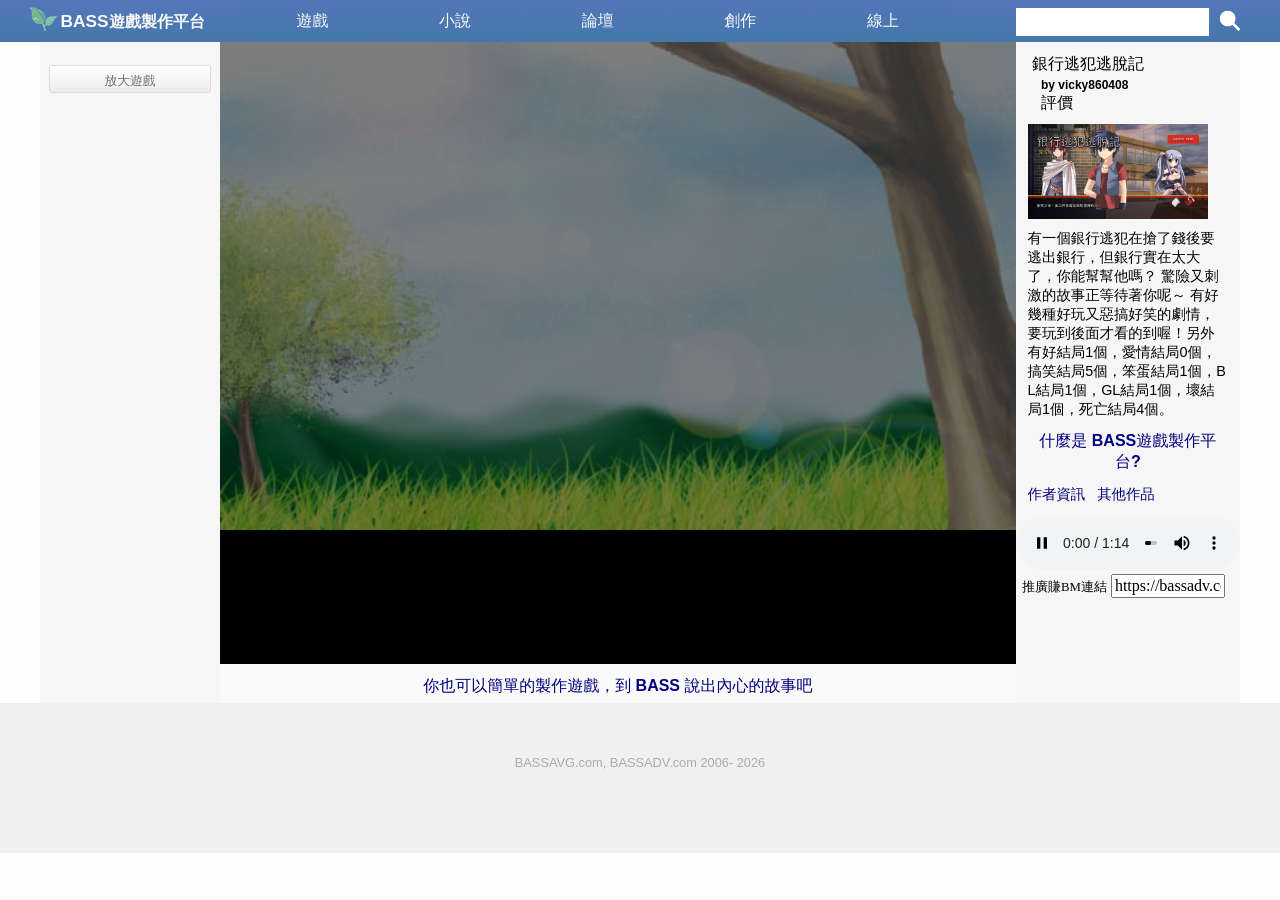
==== play/index.html @ 89c09a68 "Clarify plot audit wording" ====
<!DOCTYPE html>
<html lang="en">
<head>
<!-- 
<meta name="theme-color" content="#4477aa">
<meta name="msapplication-navbutton-color" content="#4477aa">
<meta name="apple-mobile-web-app-status-bar-style" content="#4477aa">
-->

<meta name="apple-mobile-web-app-capable" content="yes">
<meta name="apple-mobile-web-app-status-bar-style" content="black-translucent">

<meta charset="utf-8">
<meta name="viewport" content="width=device-width, initial-scale=1, user-scalable=no">
<meta http-equiv="cleartype" content="on">

<link rel="manifest" href="../rwd_manifest.json">
<link rel="stylesheet"  type="text/css"  href="../bassrwd.css"/>
<link rel="apple-touch-startup-image" href="../url.gif">
<link rel="shortcut icon" href="../url.gif" />


<meta property="og:type" content="website"/> 
<meta property="og:url " content="https://victoriac1122.github.io/bank-escape-bass-completed/play/"/> 
<meta property="og:image" content="../games/cover/56203040.jpg?v=dc84f77"/> 
<meta property="og:title" content="銀行逃犯逃脫記"/> 
<meta property="og:description" content="有一個銀行逃犯在搶了錢後要逃出銀行，但銀行實在太大了，你能幫幫他嗎？
驚險又刺激的故事正等待著你呢～
有好幾種好玩又惡搞好笑的劇情，要玩到後面才看的到喔！另外有好結局1個，愛情結局0個，搞笑結局5個，笨蛋結局1個，BL結局1個，GL結局1個，壞結局1個，死亡結局4個。 - BASS遊戲製作平台, 說出你的故事" />
<meta property="og:site_name" content="BASS遊戲製作平台"/> 
<meta property="fb:admins" content="1041487264" />

<meta property="fb:app_id" content="146439148391" />

<meta name="title" content="銀行逃犯逃脫記" />
<meta name="description" content="有一個銀行逃犯在搶了錢後要逃出銀行，但銀行實在太大了，你能幫幫他嗎？
驚險又刺激的故事正等待著你呢～
有好幾種好玩又惡搞好笑的劇情，要玩到後面才看的到喔！另外有好結局1個，愛情結局0個，搞笑結局5個，笨蛋結局1個，BL結局1個，GL結局1個，壞結局1個，死亡結局4個。 - BASS遊戲製作平台, 說出你的故事" />
<link rel="image_src" href="../games/cover/56203040.jpg?v=dc84f77" />

<meta http-equiv="ImageToolBar" content="NO">
<meta http-equiv="Content-Type" content="text/html; charset=utf-8">

<meta name="robots" content="銀行逃犯逃脫記-有一個銀行逃犯在搶了錢後要逃出銀行，但銀行實在太大了，你能幫幫他嗎？
驚險又刺激的故事正等待著你呢～
有好幾種好玩又惡搞好笑的劇情，要玩到後面才看的到喔！另外有好結局1個，愛情結局0個，搞笑結局5個，笨蛋結局1個，BL結局1個，GL結局1個，壞結局1個，死亡結局4個。- 戀愛模擬遊戲, 視覺小說, 小遊戲, 好玩遊戲, 免費遊戲, BASS創作平台, 遊戲製作, 小說繪圖!" />
<meta name="keywords" content="銀行逃犯逃脫記 - 戀愛模擬遊戲, 視覺小說, 小遊戲, 好玩遊戲, 免費遊戲, BASS創作平台, 遊戲製作, 小說繪圖!" />

<script src="../vendor/jquery/jquery-3.3.1.js"></script>
<script src="../game/imagesloaded.pkgd.js"></script>

<script language="JavaScript" type="text/javascript">
<!--
var firststage="";
var test=false;
 var gid="56203040"; var uid=""; var debug=""; var gamename="銀行逃犯逃脫記"; var ismobile=""; var framemode="down"; var gamecover="56203040.jpg"; var bigcover=""; var defaultfontsize="18"; var defaultfontcolor="#FFFFFF"; var nowfontsize=defaultfontsize; var oldgame=""; var musicplayer="0";var simple=false; firststage="start";var name_color="#FF5050"; loadset=300;

function transSimp(){
		var show=document.getElementsByTagName("div")["gameinfo"].innerHTML;
		document.getElementsByTagName("div")["gameinfo"].innerHTML=Simplized(show);
}

function setTxt()
{
    var t=document.getElementById("url");
    t.select();
    window.clipboardData.setData('text',t.createTextRange().text);
} 



// -->
</script>
<script src="../game/game.js"></script>
<script src="../game/loadxml.js"></script>
<script src="../game/paint.js"></script>
<script src="../game/utility.js"></script>
<script src="../cookies.js"></script>

<script language="JavaScript">
function whichKey(event) 
{
	if (event instanceof KeyboardEvent) {tellStory(true);}
}
function clickStory(event, id)
{
    if (event instanceof KeyboardEvent) {
        
    } else if (event instanceof MouseEvent && id == 'storyframe') { //需嚴格判定滑鼠點storyframe，不然會誤觸其他element造成多重執行tellstory
        tellStory(true);
    } else {
        
    }
}
document.onkeydown = whichKey(event);


var browser=navigator.appName
var b_version=navigator.appVersion
var version=parseFloat(b_version)


function showpm(){
	if(document.getElementsByTagName("td")["pm"].innerHTML==""){
	document.getElementsByTagName("td")["pm"].innerHTML="<iframe marginwidth='0' marginheight='0' frameborder='0' scrolling='no' width='388px' height='260px' src='about:blank'></iframe>	";
			document.getElementById('content').focus();

	}else{
		document.getElementsByTagName("td")["pm"].innerHTML="";
	}
}
</script>

<title>銀行逃犯逃脫記 - BASS遊戲製作平台</title>
<link rel="stylesheet" type="text/css" href="../game.css" />

 
	
<link rel="stylesheet" type="text/css" href="../game/gamebtn.css" />
<style>   

img, embed, object, video {
  max-width: 100%;
}/*dont know why this must put here to be active?? cannot put in css file outside*/
         
	 .c1,.c2,.c3,.c4{
		border:none;
	 }
      .c1{      	
		padding-top:42px;
		text-align:center;
      }

	#game-functions{
		display:none;
	}
	
	#game-savefile{
		display:none;
	}

	#option-container{
	-webkit-tap-highlight-color: rgba(0,0,0,0);
    -webkit-touch-callout: none;
    -webkit-user-select: none;
    -khtml-user-select: none;
    -moz-user-select: none;
    -ms-user-select: none;
    user-select: none;
		position: absolute; 
		left:0%;	
		width:100%;
		top:160px;
		text-align:center;
		z-index:12;
		display:none;
	}


    @media (min-width: 801px) {/*桌機板*/

		#option-container{
				left:15%;	
				width:70%;					   
		}				   
			
		
		.c2 {
			  padding-top:42px;
		}	       
		.content-btn{
				width:45%;
		}
    }


   a:visited {color:#FFFFFF; TEXT-DECORATION: none}
   a:link    {color:#FFFFFF; TEXT-DECORATION: none}
   a:hover   {color: #FF9988; TEXT-DECORATION: none}
   /*a:active  {color:#808000; TEXT-DECORATION: none}*/
</style>
</head>

  
<body>


<script>

/*

  window.fbAsyncInit = function() {
    FB.init({
      appId      : '146439148391',
      xfbml      : true,
      version    : 'v2.3'
    });
  };

  (function(d, s, id){
     var js, fjs = d.getElementsByTagName(s)[0];
     if (d.getElementById(id)) {return;}
     js = d.createElement(s); js.id = id;
     js.src = "//connect.facebook.net/zh_TW/sdk.js";
     fjs.parentNode.insertBefore(js, fjs);
   }(document, 'script', 'facebook-jssdk'));

*/

$( window ).resize(function() {
	init();
  
});

$( document ).ready(function() {

	$("#sysprompt").fadeOut(0);
	$("#review").fadeOut(0);
	$("#item").fadeOut(0);
	$("#map").fadeOut(0);
	$('#game-functions').fadeOut(0);
	$('#game-savefile').fadeOut(0);
	if(bigcover=="")
		$("#showingcover").delay(0).fadeOut(1200);
	else
		$("#showingcover").delay(2000).fadeOut(1200);

	$("#fulltellframe").fadeOut(0);
	$("#effectlayer").fadeOut(0);
	$("#effectlayer2").fadeOut(0);
	$("#effectlayer3").fadeOut(0);
	
	//window.setTimeout('$("#sysprompt").fadeIn(1000);',6000);	


	//alert("!");
});


function toggleautotell(){
	if(autotell) 
		autotell=false;
	else
		autotell=true;

	tellStory(true);
	init();
}

var tmpdelaytime=30;
function toggleskip(){
	if(delaytime>1){
		tmpdelaytime=delaytime;
		autotell=true;
		delaytime=1;	
		sys('animation:off');
		tellStory(true);	
		init();
	}else{
		autotell=false;
		delaytime=tmpdelaytime;
		if(!ismobile) sys('animation:on');
		init();	
	}

}




var autotell=false;
var storytop=false;//storyframe top %
var fontsizebase=11.5;
var ismobile=false;//給大家判定現在寬度 判斷是否手機等等
var is1366=false;
var nametageoffset=0;
var storymargin=0.05;
var storymargintop=0.22;
var modifiedstorymargintop=0.22;
var fulltellbgcolor="#000000";
function init(){
	
    var bg = $('#bgimg');
    var bgheight = bg.height();
	var bgwidth = bg.width();
	if( (bgheight/bgwidth)!=(38/62)){
		bg.css('height',bgwidth*(38/62) );
		$("#fulltellframe").css('height',bgwidth*(38/62) );
	}
	

	var effect = $('#effectlayer');
	effect.css({'height': bgwidth*(38/62)});
	var effect2 = $('#effectlayer2');
	effect2.css({'height': bgwidth*(38/62)});
	var effect3 = $('#effectlayer3');
	effect3.css({'height': bgwidth*(38/62)});

    //var c1height = $('#control').height()+bgheight;
    var c1height = $('#main_frame').height()+$('#control').height();
    $('.c1').css({'height': c1height});
    $('.c2').css({'height': c1height});
    $('#review').css({'max-height': $('#main_frame').height()});

    var story = $('#storyframe');
    

    modifiedstorymargintop=storymargintop;
    var storywidth = story.width();   
	if(storywidth<550) ismobile=true;
    story.css('height', storywidth*(130/620));
	if(storywidth<650)
		story.css('height', storywidth/5);	
		
	if(storywidth<550){
		framemode="down";
		story.css('height', storywidth/2.2);	
		story.css('opacity', 1);	
		//modifiedstorymargintop=storymargintop*1.3;
	}
	if(storywidth<420){
		framemode="down";
		//story.css('height', storywidth/2.5);	
		story.css('opacity', 1);
		//modifiedstorymargintop=storymargintop*1.6;
	}
	
	if(storywidth<380){
		framemode="down";
		//story.css('height', storywidth/2.2);
		story.css('opacity', 1);
		//modifiedstorymargintop=storymargintop*2.1;
	}
	
	var storyheight=story.height();

	story.css('background-size', bgwidth+"px "+storyheight+"px");	

	var nametag=$("#nametag");
	var nametagheight=nametag.height();
	//var nametageoffset=(25/130)*storyheight;



	if(fulltellmode){ nametag.css("top",bgheight-nametagheight);	}

	if(storytop){
		story.css('top', bgheight*storytop);		
		$("#main_frame").css('min-height',bgheight);
		if(!fulltellmode) nametag.css("top",bgheight-nametagheight);
	}else
	if(framemode=="down"){
		story.css('top', bgheight-(25/130)*storyheight);	
		$("#main_frame").css('min-height',bgheight+storyheight-(25/130)*storyheight);
		$("#fulltellframe").css('height',(bgheight+storyheight-(25/130)*storyheight) );
		if(!fulltellmode) nametag.css("top",bgheight+nametageoffset-nametagheight);
	}else
	if(framemode=="up"){
		story.css('top', bgheight-storyheight);		
		$("#main_frame").css('min-height',bgheight);
		if(!fulltellmode) nametag.css("top",bgheight-storyheight-nametagheight+nametageoffset+(25/130)*storyheight);//可以用bottom阿? 幹嘛算這麼辛苦orz

	}
	
	var optionheight=$("#option-container").height();
	//alert(bgheight+":"+optionheight);
	var optionoffset=(bgheight-optionheight)/1.9;
	//alert(optionoffset);

		$("#option-container").css("top",optionoffset+"px");
	

	var tell=$("#story");
	var fulltell=$("#fulltell");



	if(closerc){
		$("#charcenter").css('height',bgheight*1.5);
		$("#charcenter").css('top',"-0%");
		$("#charcenter").css('left',"10%");
		//$("#charcenter").css('clip', "rect(0px,"+bgwidth*0.75+"px,"+bgheight*1.1+"px,0px)" );
		$("#charcenter").css('clip', "rect(0px,"+bgwidth*0.75+"px,"+(bgheight-2)+"px,0px)" );
		$("#charcenter").fadeIn(700);
	}else if(ismobile){
		//手機
		$("#charcenter").css('clip','auto');
		$("#charcenter").css('height',bgheight*1.1);
		$("#charcenter").css('left',"17%");
		$("#charcenter").css('top',"-0%");
		$("#charleft").css('height',bgheight*1.1);
		$("#charleft").css('left',"-10%");
		$("#charleft").css('top',"-0%");
		$("#charright").css('height',bgheight*1.1);
		$("#charright").css('left',"40%");
		$("#charright").css('top',"-0%");
		
		$("#onlineplay").attr("height",900);
		fulltell.css("margin",bgheight/6);
		$("#story").css("margin",16);
		$("#story").css("margin-top",36);
		fontsizebase=12;
	}else{	
		$("#charcenter").css('clip','auto');
		$("#charcenter").css('height',bgheight);
		$("#charcenter").css('left',"25%");
		$("#charcenter").css('top',"0");
		$("#charleft").css('height',bgheight);
		$("#charleft").css('top',"0");
		$("#charright").css('height',bgheight);
		$("#charright").css('left',"50%");
		$("#charright").css('top',"0");

		$("#onlineplay").attr("height",900);
		fulltell.css("margin",bgheight/3.5);		
	}


	tell.css("margin-right",(storywidth*0.05)+"px");
	tell.css("margin-left",(storywidth*storymargin)+"px");
	tell.css("margin-top",(storyheight*modifiedstorymargintop)+"px");

	tell.css("font-size",(nowfontsize/fontsizebase)+"em");
	tell.css("color","rgba( "+hexToRgb(defaultfontcolor).r+","+hexToRgb(defaultfontcolor).g+","+hexToRgb(defaultfontcolor).b+", 0.88)" );
	fulltell.css("font-size",(nowfontsize/fontsizebase)+"em");
	fulltell.css("color","rgba(255,255,255, 0.66)" );
	$("#fulltellframe").css("background-color","rgba("+hexToRgb(fulltellbgcolor).r+","+hexToRgb(fulltellbgcolor).g+","+hexToRgb(fulltellbgcolor).b+", 0.66)" );
	

	var map=$('#map');
	map.css('height', bgheight);
	map.css('width', bgwidth);

    var ytplayer=$('#player');
	ytplayer.css('height', bgheight);
	ytplayer.css('width', bgwidth);

	if(autotell){
		$("#playbtn").html("∥");
	}else{
		$("#playbtn").html("▶");
	}

	//跟遊戲無關
	if($( document ).width()<801){
		$("#msger").attr("height",250);
	}

}


</script>




<div class="tab-bar-container">
<header class="app-bar promote-layer">

<div class="app-bar-emptyspace">
</div>

<div class="app-bar-logo">
	 <a href="https://bassadv.com" style="margin-left:0px;"><img src="../syspic/bassleafmark.png" class="logo-img">
      <font class="logo" style="margin-left:0px;margin-right:0px;"><font style='font-size: 0.9em;'>BASS</font><font style='font-size: 0.81em;'>遊戲製作平台</font></font></a>
</div>  
	  <div class="tab-bar">
      <a href="https://bassadv.com/games.php"><button  >遊戲</button></a>
      <a href="https://bassadv.com/novels.php"><button  >小說</button></a>
      <a href="https://bassadv.com/forums.php"><button >論壇</button></a>
      <a href="https://bassadv.com/create.php"><button  >創作</button></a>
	  <a href="https://bassadv.com/online/onplay.php"><button >線上</button></a>

      </div>
  
 
        

<form action="https://bassadv.com/bass_find.php" id="cse-search-box" >

<section class="app-bar-actions">
    <input   type="text" name="q"   class="search" />
	<button type="submit" ><img   class="search-img" src="../syspic/search.png"></button>
</section>
	<!-- <input type="hidden" name="cx" value="partner-pub-4215573864309554:y8mvgl-jror" />
    <input type="hidden" name="cof" value="FORID:10" />
    <input type="hidden" name="ie" value="UTF-8" /> -->
</form>


</header>
</div>




<div class="tab-bar-container">
<header class="app-bar-bottom promote-layer">

	  <div class="tab-bar-bottom " >
      <a href="https://bassadv.com/games.php"><button >遊戲</button></a>


	  <a href="https://bassadv.com/novels.php"><button >小說</button></a>
      <a href="https://bassadv.com/forums.php"><button >論壇</button></a>
      <a href="https://bassadv.com/create.php"><button >創作</button></a>
      <a href="https://bassadv.com/online/onplay.php"><button >線上</button></a>
	  </div>
    

</header>
</div>

<html>
<head>
    
    <meta http-equiv="Content-Type" content="text/html; charset=utf-8">
    <style>
        #popup{
            background-color: rgba(1, 1, 1, 0.2); 
            position: fixed; 
            height: 97.5%; 
            width: 98%; 
            top: 0; 
            left: 0;
            z-index: 1000;
            margin: 1%;
            border-radius: 1%;
            display: flex;
            justify-content: center;
            align-items: center;
        }
        #popupmsg{
            height: 50%; 
            width: 50%;
            display: flex;
            justify-content: center;
            align-items: center;
        }
    </style>
</head>

<script type="text/javascript">
function popupfreebm() {
    $.ajax({
            url: '../freebm_popupmsg.php',
            success: function(r) {
            $("#popupmsg").html(r);
            }
    });
    //load();
    return false;
}
</script>





<div class="site">    
    <div class="container" role="main">
      <div class="c1">
<div id="main_frame">


	<!-- <img id="showingcover" src="https://i.imgur.com/RfXFhrV.png"/> -->

	<div id="fulltellframe" onclick="tellStory(true);"><p id="fulltell" class="fulltell" style="text-align: left;"></p></div>
	
	<div id="sysprompt" >
	<img onclick='$("#sysprompt").fadeOut(300);document.getElementById("musicplayer").play();' style="position:absolute;width:40 px;height:38px;bottom:20px;right:calc( 50% - 20px );z-index:999" src="../game/close.png"/>
	<p   class="fulltell" >

<center>




<br>
<center><br><br><br><br><br><br><br><br>
		<br><br><br><br><br><br><br></center>
<br>
</center>

	</p>
	
	</div>

	<div id="review" onclick='$("#review").slideUp(900);'>
	<p  id="reviewtell" class="fulltell" >
	</p>
	</div>

	<div id="map">
		<div class="selecting" onClick="selectMap(1);"></div>
		<div class="selecting" onClick="selectMap(2);"></div>
		<div class="selecting" onClick="selectMap(3);"></div>
		<div class="selecting" onClick="selectMap(4);"></div>
		<div class="selecting" onClick="selectMap(5);"></div>
		<div class="selecting" onClick="selectMap(6);"></div>
		<div class="selecting" onClick="selectMap(7);"></div>
		<div class="selecting" onClick="selectMap(8);"></div>
		<div class="selecting" onClick="selectMap(9);"></div>
		<div class="selecting" onClick="selectMap(10);"></div>
		<div class="selecting" onClick="selectMap(11);"></div>
		<div class="selecting" onClick="selectMap(12);"></div>
		<div class="selecting" onClick="selectMap(13);"></div>
		<div class="selecting" onClick="selectMap(14);"></div>
		<div class="selecting" onClick="selectMap(15);"></div>
		<div class="selecting" onClick="selectMap(16);"></div>
	</div>
		<p class="game-info" id="loading-msg"><Br><Br>
		
		</p>
        <img id="temp_bgimg" src="../transparent.png">
		<img id="bgimg" src="../db/pic/room/34647443.png"  onload="init();" >
		<img id="effectlayer" src="../transparent.png">
		<img id="effectlayer2" src="../transparent.png">
		<img id="effectlayer3" src="../transparent.png">
	<div id="char">
		<img id="charcenter">
		<img id="charleft">
		<img id="charright" >
	</div>
		
		<div id="item"><img id="itemimg"><p id="itemdesc" class="content-desc" ></p></div>
		<div id="option-container"></div>
		<div id="nametag" class="nametag"></div>

	<div style="display:none; filter:alpha(opacity=100); opacity: 1; background-image: url('../db/pic/frame/35554447.png');"  id="storyframe"  onclick="clickStory(event, id);">
				
			<p  class="story" id="story" style="text-align: left;">
			
			</p>
	</div>

<!-- Youtube player -->
    <div id="player"></div>
    <script>
      var player = {
        loadVideoById: function(){
          youtubeDone = true;
          youtubeend();
        }
      };
      var youtubeDone = false;
      function onYouTubeIframeAPIReady() {}
      function onPlayerReady(event) {}
      function onPlayerStateChange(event) {}
      function onError(event) {
        $("#player").css({'display': 'none'});
        $("#storyframe").css({'display': 'block'});
        tellStory(true);
        document.getElementById('musicplayer').play();
        $('#storyframe').on('click', function() {
            clickStory(event, 'storyframe');
        });
        document.onkeydown = whichKey;
      }
    </script>
<!-- Youtube player -->

<div id="game-functions"  onclick='$("#game-functions").fadeOut();'>
	
    <div class="btn-container" style="margin-top:30px; " onclick='$("#game-functions").fadeOut();' >
        <br><br><br><br>
	    <a href=# onclick="save3('0');" ><button class="option-btn"  style="width:45%">快速存檔</button></a><a href=# onclick="loadSaveData('56203040', 0);" ><button class="option-btn"  style="width:45%">快速讀取</button></a><a href=# onclick="delaytime=delaytime*1.6;" ><button class="option-btn" style="width:45%">對話慢</button></a><a href=# onclick="delaytime=delaytime*0.625;" ><button class="option-btn" style="width:45%">對話快</button></a><a href=# onclick="nowfontsize=nowfontsize*0.8; init();" ><button class="option-btn" style="width:45%">字體小</button></a><a href=# onclick="nowfontsize=nowfontsize*1.25; init();" ><button class="option-btn" style="width:45%">字體大</button></a><a href=# onclick="sys("nametag:on");" ><button class="option-btn"  style="width:45%">人名牌</button></a><a href=# onclick="storystateslide(800);" ><button class="option-btn"  style="width:45%">對話框</button></a>	    <br><br><br>
	    <center>
		    <div class="addthis_sharing_toolbox"></div>
	    </center>
    </div>
</div>


<div id="game-savefile"  onclick='$("#game-savefile").fadeOut();'>
    <div id="game-savefilebtn" class="btn-container" style="margin-top:30px; "  onclick='$("#game-savefile").fadeOut();'>
        <br><br><br><br>
        <label style='display:inline-block; width:60%; text-align: left'>快速存檔 (暫無記錄)</label><a href=# onclick="save3('0');" ><button class="option-btn"  style="width:15%">存檔</button></a><a href=# onclick="loadSaveData('56203040', 0);" ><button class="option-btn"  style="width:15%">讀取</button></a><br>	    
        <label style='display:inline-block; width:60%; text-align: left'>存檔1 (暫無記錄)</label><a href=# onclick="save3('1');" ><button class="option-btn"  style="width:15%">存檔</button></a><a href=# onclick="loadSaveData('56203040', 1);" ><button class="option-btn"  style="width:15%">讀取</button></a><br><label style='display:inline-block; width:60%; text-align: left'>存檔2 (暫無記錄)</label><a href=# onclick="save3('2');" ><button class="option-btn"  style="width:15%">存檔</button></a><a href=# onclick="loadSaveData('56203040', 2);" ><button class="option-btn"  style="width:15%">讀取</button></a><br><label style='display:inline-block; width:60%; text-align: left'>存檔3 (暫無記錄)</label><a href=# onclick="save3('3');" ><button class="option-btn"  style="width:15%">存檔</button></a><a href=# onclick="loadSaveData('56203040', 3);" ><button class="option-btn"  style="width:15%">讀取</button></a><br><label style='display:inline-block; width:60%; text-align: left'>存檔4 (暫無記錄)</label><a href=# onclick="save3('4');" ><button class="option-btn"  style="width:15%">存檔</button></a><a href=# onclick="loadSaveData('56203040', 4);" ><button class="option-btn"  style="width:15%">讀取</button></a><br><label style='display:inline-block; width:60%; text-align: left'>存檔5 (暫無記錄)</label><a href=# onclick="save3('5');" ><button class="option-btn"  style="width:15%">存檔</button></a><a href=# onclick="loadSaveData('56203040', 5);" ><button class="option-btn"  style="width:15%">讀取</button></a><br>	    
	    
	    <br><br><br>
	    <center>
	    <div class="addthis_sharing_toolbox"></div>
	    </center>
    </div>
</div>
</div>
<div id="control" style="z-index:9;" style="background-color:#000;">





	<h3 class="content-title"><a href="https://www.bassadv.com" target=_NEW><font color="#000080">你也可以簡單的製作遊戲，到 BASS 說出內心的故事吧</font></a></h3>



</div><!-- control -->





</div>
<div class="c2">


<div id="gamedesc" >


<h3 class="content-title">

        
            &nbsp;銀行逃犯逃脫記&nbsp;<a style="font-size: 12px;"><br>&nbsp;&nbsp;&nbsp;&nbsp;by vicky860408</a><br>
        
	&nbsp;&nbsp;&nbsp;<font color="#000000"><b>評價</b></font>&nbsp; 

	<br><img src="../games/cover/56203040.jpg?v=dc84f77" width=180 style="float:left;margin:10px;margin-left:0px;">
		</h3>

<p class="content-desc" >有一個銀行逃犯在搶了錢後要逃出銀行，但銀行實在太大了，你能幫幫他嗎？
驚險又刺激的故事正等待著你呢～
有好幾種好玩又惡搞好笑的劇情，要玩到後面才看的到喔！另外有好結局1個，愛情結局0個，搞笑結局5個，笨蛋結局1個，BL結局1個，GL結局1個，壞結局1個，死亡結局4個。</p>

</div>
<center>
	<h3 class="content-title">
	<a href="https://bassadv.com/game.php?id=95616288" target=_NEW><font color="#000080">什麼是 BASS遊戲製作平台?</font></a><br>
	
	</h3>
	</center>


<div class="content-desc">
	<!--
		 <a href="./game.php?id=56203040&rt=5833&char=simp&t=avg"><font  color=#000080>简体版</font></a>&nbsp;&nbsp;
	<a href="./platform/game.php?id=56203040&old=1" ><font color=#000080>原平台</font></a>&nbsp;&nbsp;-->
	<a href="https://bassadv.com/idv.php?id=vicky860408" target=_idv><font color=#000080>作者資訊</font></a>&nbsp;&nbsp;
	<a href="https://bassadv.com/games.php?t=name&cid=vicky860408" target=_idv><font color=#000080>其他作品</font></a>&nbsp;&nbsp;


	

<div class="fb-like" data-width="160" data-layout="button_count" data-action="like" data-show-faces="true" data-share="true"></div>	
</div>


<!-- 
	<div class="btn-container">
				<a href=# onclick='goodword("期待完成");' ><button class="content-btn" style="width:32%">期待</button></a>
				<a href="https://bassadv.com/games.php" target=_new2  ><button class="content-btn" style="width:32%" >更多遊戲</button></a>
		<a href="https://bassadv.com/online/onplay.php" target=_new2  ><button class="content-btn" style="width:32%" >線上遊戲</button></a>

	</div> -->



	<div id="music" class="music" >
	<audio style="width:100%" id='musicplayer' autoplay controls loop><source src="" type="audio/mpeg">你的瀏覽器不支援html5音樂撥放</audio>
	</div><!-- 因為馬上就要讀取音樂 所以這個要先存在 -->


<font style="font-family: 微軟正黑體; font-size:0.8em; margin:0.5em; margin-right:0em;" onclick="alert('如果有非BASS的人透過此連結來看這個遊戲, 你就會獲得bm喔');">推廣賺BM連結</font>
<input  id="adin" style="width:calc( 90% - 6em);" type="text" value="https://bassadv.com/adin6.php?id=&gid=56203040">


</div>
<div class="c3">









<a name="msgeranchor"></a>  





		 <form  name="saveform" method="POST" action="about:blank" target="saveframe">
		 <input type="hidden" name="uid" size="0" value="">
		 <input type="hidden" name="gid"   size="0" value="56203040">
		 <input type="hidden" name="name"   size="0" value="銀行逃犯逃脫記">
		 <input type="hidden" name="cover"   size="0" value="56203040.jpg">
		 <input type="hidden" name="sstage" id="sstage"  value="" size="0">
		 <input type="hidden" name="sline" id="sline"  value=""  size="0">
		 <input type="hidden" name="svars" id="svars"  value="" size="0">
		 <input type="hidden" name="autosave" id="autosave"  value="no" size="0">
		 <input type="hidden" name="saveid" id="saveid"  size="0" value="0">

		 </form>

		 <iframe name="saveframe" src="about:blank"  border="0" frameborder="0"   scrolling="no"  width="300" height="0"></iframe> 


		 <!-- <form  name="goodwordform" method="POST" action="https://bassadv.com/avg_msger/autosave_pmmsg.php" target="giveword">
		 <input type="hidden" name="n" id="n"   size="0" value="遊戲:56203040:獲得鼓勵">
		 <input type="hidden" name="r"   size="0" value="">
		 </form>
		 <iframe name="giveword" src="about:blank"  border="0" frameborder="0"   scrolling="no"  width="300" height="0"></iframe> -->



<span id="dummyspan" class="dummyspan"></span>
<span id="dummyspan2" class="dummyspan2"></span>

<center>
</center>

</div>
<div class="c4">





<div class="storyb" id="storyb" ></div>
<div class="load" id="load"></div>
<div class="load2" id="load2"></div>
<div class="storyc" id="storyc" ></div>
<div class="dummy" id="dummy" ></div>




</div>


</div><!-- container -->
<div class="container2"  role="supporting"><!-- leftad -->




		<center><br>




<div class="btn-container">
<button onclick="  $('.site').css('width','100%'); $('.container').css('width','100%');  $('.container2').fadeOut(); $('.c1,.c3').css('width','72%');  $('.c2,.c4').css('width','28%'); $('#story').css('margin',$('#storyframe').width()*0.05);  nowfontsize=nowfontsize*1;framemode='up'; $('#storyframe').fadeTo(1000,0.66); init();init();"  class="content-btn" style="width:90%; left:5%;">放大遊戲</button>
</div>

</center>











</div>


</div><!-- for site div -->
<style>

.bottom-bar{
	     width: 100%;
		 height:100px;
		 background-color: rgba(240, 240, 240, 1);/*bass灰*/
		 -webkit-order: 99;
		 order: 99;
		 padding-bottom:50px;
}

</style>
<div class="bottom-bar" >
	<p class="bass-contact-info">
	    <font color="#ababab" style="font-size:0.8em;">BASSAVG.com, BASSADV.com 2006- 2026</font>
	    <br>
	    <br>
        
	</p>
</div>  
</body>



	
		<script>
		if   (self.location   ==   top.location | true){	
			javascript:importXML('../games/005/56203040.xml?v=logic-audit-20260417');	
			//alert("!");
			
		}

		setCookie(gid , '' );
		setCookie(gid+"s" , ''  );
		setCookie(gid+"n" , ''  );

		if(test) setDelay(0); else setDelay(20);
				</script>




</html>
---- bassrwd.css ----
<style>



img, embed, object, video {
  max-width: 100%;
}
html, body, div, object, iframe, h1, h2, h3, h4, h5, h6, p, blockquote, ol, ul, li, form, legend, label, table, header, footer, nav, section, figure {
    margin: 0;
    padding: 0;
}


button, input, select, textarea {
    font-family: inherit;
    font-size: 100%;
    margin: 0;
}


 
#share-buttons img {
width: 35px;
padding: 5px;
border: 0;
box-shadow: 0;
display: inline;
}
 

.content-btn, .content-btn2{
	-moz-box-shadow:inset 0px 1px 0px 0px #ffffff;
	-webkit-box-shadow:inset 0px 1px 0px 0px #ffffff;
	box-shadow:inset 0px 1px 0px 0px #ffffff;
	background:-webkit-gradient( linear, left top, left bottom, color-stop(0.05, #ffffff), color-stop(1, #ebebeb) );
	background:-moz-linear-gradient( center top, #ffffff 5%, #ebebeb 100% );
	filter:progid:DXImageTransform.Microsoft.gradient(startColorstr='#ffffff', endColorstr='#ebebeb');
	background-color:#ffffff;
	-webkit-border-top-left-radius:0px;
	-moz-border-radius-topleft:0px;
	border-top-left-radius:0px;
	-webkit-border-top-right-radius:0px;
	-moz-border-radius-topright:0px;
	border-top-right-radius:0px;
	-webkit-border-bottom-right-radius:0px;
	-moz-border-radius-bottomright:0px;
	border-bottom-right-radius:0px;
	-webkit-border-bottom-left-radius:0px;
	-moz-border-radius-bottomleft:0px;
	border-bottom-left-radius:0px;
	text-indent:0px;
	border:1px solid #dcdcdc;
	
	color:#6b6b6b;
	font-family:arial;
	font-size:0.8em;
	font-weight:bold;
	font-style:normal;
	height:2em;
	line-height:2em;
	width:22%;
	text-decoration:none;
	text-align:center;
	text-shadow:1px 1px 0px #ffffff;
}
.content-btn:hover {
	background:-webkit-gradient( linear, left top, left bottom, color-stop(0.05, #ebebeb), color-stop(1, #ffffff) );
	background:-moz-linear-gradient( center top, #ebebeb 5%, #ffffff 100% );
	filter:progid:DXImageTransform.Microsoft.gradient(startColorstr='#ebebeb', endColorstr='#ffffff');
	background-color:#ebebeb;
}.content-btn:active {
	position:relative;
	top:1px;
}
.content-btn:focus {
      
      outline: 0;
 }
/* This button was generated using CSSButtonGenerator.com */


body{
	background-color: rgba(253, 253, 253, 1);
}
   		

a:link {
	color:#000080;
    text-decoration: none;
}
a:visited {
	color:#000080;
    text-decoration: none;
}
a:hover {
    text-decoration: none;
}
a:active {
    text-decoration: none;
}




.app-bar-emptyspace{
	width:1%;
}

.app-bar {
    display: -ms-flexbox;
    display: -webkit-flex;
    display: flex;
    width: 100%;
    height: 42px;
    -ms-flex-direction: row;
    -webkit-flex-direction: row;
    flex-direction: row;
    position: fixed;
    top: 0;
    left: 0;
    /*background-color: rgba(68, 119, 176, 0.96);bass經典藍*/
/*  background: -webkit-linear-gradient(#6688cc, #4477aa); /* For Safari 5.1 to 6.0 */
 /* background: -o-linear-gradient(#6688cc, #4477aa); /* For Opera 11.1 to 12.0 */
  /*background: -moz-linear-gradient(#6688cc, #4477aa); /* For Firefox 3.6 to 15 */
  /*background: linear-gradient(#6688cc, #4477aa); /* Standard syntax */

  background: -webkit-linear-gradient(#5577bb, #4477aa); /* For Safari 5.1 to 6.0 */
  background: -o-linear-gradient(#5577bb, #4477aa); /* For Opera 11.1 to 12.0 */
  background: -moz-linear-gradient(#5577bb, #4477aa); /* For Firefox 3.6 to 15 */
  background: linear-gradient(#5577bb, #4477aa); /* Standard syntax */
	z-index:999;
}

.app-bar-bottom {
    display: -ms-flexbox;
    display: -webkit-flex;
    display: flex;
    width: 100%;
    height: 42px;
    -ms-flex-direction: row;
    -webkit-flex-direction: row;
    flex-direction: row;
    position: fixed;
    bottom: 0;
    left: 0;
  background: -webkit-linear-gradient(#5577bb, #4477aa); /* For Safari 5.1 to 6.0 */
  background: -o-linear-gradient(#5577bb, #4477aa); /* For Opera 11.1 to 12.0 */
  background: -moz-linear-gradient(#5577bb, #4477aa); /* For Firefox 3.6 to 15 */
  background: linear-gradient(#5577bb, #4477aa); /* Standard syntax */
	z-index:999;
}

.app-bar button {
    width: 40px;
    height: 42px;
    background-image: none;
    background-color: transparent;
    border: none;
    padding: 0;
    -webkit-transition: background-color 0.2s ease-out;
    transition: background-color 0.2s ease-out;
}		


.small-head{
	width:99.8%;
	background-color: #4477aa;
	 border-left: 0px solid #dddddd;
	  border-right: 0px solid #dddddd;
    margin-bottom:25px;
}




.app-bar-actions {
	width:100%;
	float:right;
    display: -ms-flexbox;
    display: -webkit-flex;
    display: flex;
    -ms-flex-direction: row;
    -webkit-flex-direction: row;
    flex-direction: row;
}
.search {
	float:right;
    display:block;
    width: 80%;
    height: 28px;

    margin: 5px;
	margin-right:0px;
    margin-top: 8px;

	box-sizing: border-box;
    border: none;
}
.search-img{
	float:right;
	width:40px;
	height:40px;
	
}

.app-bar-logo{

	width:55%;
}


.tab-bar {
	display:none;
   width:60%;
   flex-direction: row;
   font-family: Arial, "文泉驛正黑", "WenQuanYi Zen Hei", "儷黑 Pro", "LiHei Pro", "微軟正黑體", "Microsoft JhengHei", "標楷體", DFKai-SB, sans-serif;
}
.tab-bar button {
    width: 18%;
    height: 42px;
    margin: 0px;
    font-size: 0.9em;
    color: #fafafa;
	border: none;
    background-color: rgba(68, 119, 176, 0.15);
	font-weight:700;
}
.tab-bar button:hover {
    background-color: rgba(50, 100, 160, 0.9);
}
.tab-bar button:focus {
      background-color: rgba(50, 100, 160, 0.9);
      outline: 0;
 }






.app-bar-bottom button {
    width: 60px;
    height: 46px;
    background-image: none;
    background-color: transparent;
    border: none;
    padding: 0;
    -webkit-transition: background-color 0.2s ease-out;
    transition: background-color 0.2s ease-out;
}	


.tab-bar-bottom {
   width:100%;
   flex-direction: row;
   font-family: Arial, "文泉驛正黑", "WenQuanYi Zen Hei", "儷黑 Pro", "LiHei Pro", "微軟正黑體", "Microsoft JhengHei", "標楷體", DFKai-SB, sans-serif;
}
.tab-bar-bottom button {
    width: 18%;
    height: 46px;
    margin: 0px;
    font-size: 0.9em;
    color: #fafafa;
	border: 3px;
    background-color: rgba(68, 119, 176, 0.15);
	font-weight:550;
	 
}
.tab-bar-bottom button:hover {
    background-color: rgba(50, 100, 160, 0.9);
}
.tab-bar-bottom button:focus {
      background-color: rgba(50, 100, 160, 0.9);
      outline: 0;
 }




.forum-block{
	width:100%;
	background-color: #fafafa;
	padding-bottom:5px;
}
.forum-block:hover{
	background-color: #f6f6f6;
}


.link-title{
	margin: 12px;
	margin-bottom:5px;
	 font-weight: bold;
	 font-family: Arial, "文泉驛正黑", "WenQuanYi Zen Hei", "儷黑 Pro", "LiHei Pro", "微軟正黑體", "Microsoft JhengHei", "標楷體", DFKai-SB, sans-serif;
	 color: #000080;
     font-size:0.92em;
}

.game-title{
	margin: 12px;
	 font-weight: bold;
	 font-family: Arial, "文泉驛正黑", "WenQuanYi Zen Hei", "儷黑 Pro", "LiHei Pro", "微軟正黑體", "Microsoft JhengHei", "標楷體", DFKai-SB, sans-serif;
	 color: #000080;
     font-size:1em;
}

.content-title{
	margin: 12px;
	 font-weight: bold;
	 font-family: Arial, "文泉驛正黑", "WenQuanYi Zen Hei", "儷黑 Pro", "LiHei Pro", "微軟正黑體", "Microsoft JhengHei", "標楷體", DFKai-SB, sans-serif;
	 color: inherit;
     font-size:1em;
	/*background-color: rgba(68, 119, 176, 1);//bass經典藍色 
    background-color: rgba(220, 220, 166, 0.92);//bass經典黃色 
    background-color: rgba(210, 210, 156, 0.92);//bass經典黃色  
	font-family: Comic Sans MS,arial,helvetica,sans-serif;//微軟字體
	
	*/
}


.head-title{
     padding: 3px;
	 padding-left:15px;
	 font-weight: ;
	 font-family: Arial, "文泉驛正黑", "WenQuanYi Zen Hei", "儷黑 Pro", "LiHei Pro", "微軟正黑體", "Microsoft JhengHei", "標楷體", DFKai-SB, sans-serif;
	 color: #fafafa;
     font-size:0.9em;

	/*background-color: rgba(68, 119, 176, 1);//bass經典藍色 
    background-color: rgba(220, 220, 166, 0.92);//bass經典黃色 
    background-color: rgba(210, 210, 156, 0.92);//bass經典黃色  
	font-family: Comic Sans MS,arial,helvetica,sans-serif;//微軟字體
	
	*/
}

.content-desc{
	font-family: Arial, "文泉驛正黑", "WenQuanYi Zen Hei", "儷黑 Pro", "LiHei Pro", "微軟正黑體", "Microsoft JhengHei", "標楷體", DFKai-SB, sans-serif;
	text-decoration: none;
    color: #000000;
    font-weight: normal;
    margin: 10px;
    margin-top: 5px;
    word-break: break-all;
	font-size:0.9em;
}
.newpost-notify{
	font-family: Arial, "文泉驛正黑", "WenQuanYi Zen Hei", "儷黑 Pro", "LiHei Pro", "微軟正黑體", "Microsoft JhengHei", "標楷體", DFKai-SB, sans-serif;
	text-decoration: none;
    color: #0a0a0a;
    font-weight: normal;
    margin: 18px;
    margin-top: 5px;
	margin-bottom: 5px;

    word-break: break-all;
	font-size:0.8em;
	background-color: rgba(220, 220, 166, 0.7);
	padding:5px;
}


.forum-desc{
	font-family: Arial, "文泉驛正黑", "WenQuanYi Zen Hei", "儷黑 Pro", "LiHei Pro", "微軟正黑體", "Microsoft JhengHei", "標楷體", DFKai-SB, sans-serif;
	text-decoration: none;
    color: #000000;
    font-weight: normal;
    margin: 3px;
    margin-top:3px;
	
    word-break: break-all;
	font-size:0.9em;
	background-color: rgba(210, 210, 156, 1);
	padding:2px; 
}



.tell-text{
	font-family: Arial, "文泉驛正黑", "WenQuanYi Zen Hei", "儷黑 Pro", "LiHei Pro", "微軟正黑體", "Microsoft JhengHei", "標楷體", DFKai-SB, sans-serif;
	text-decoration: none;
    color: #000000;
    font-weight: normal;
    margin: 0px;
    word-break: break-all;
	font-size:0.9em;
	background-color: rgba(220, 220, 166, 0.7);
	padding:12px; 
}


.forum-desc :hover {
/*    background-color: #dadada;*/
}


.content-input{	
	font-family: Arial, "文泉驛正黑", "WenQuanYi Zen Hei", "儷黑 Pro", "LiHei Pro", "微軟正黑體", "Microsoft JhengHei", "標楷體", DFKai-SB, sans-serif;
	text-decoration: none;
    color: #000000;
    font-weight: normal;
    margin-left: 0px;
    word-break: break-all;
	font-size:0.8em;
	height:2em;
	width:96%;
}



.content-info{
	font-family: Arial, "文泉驛正黑", "WenQuanYi Zen Hei", "儷黑 Pro", "LiHei Pro", "微軟正黑體", "Microsoft JhengHei", "標楷體", DFKai-SB, sans-serif;
	text-decoration: none;
    color: inherit;
    font-weight: normal;
    margin: 10px;
    word-break: break-all;
	font-size:1em;
	min-height:100px;
}

.content-bighead{
	margin:10px;

    margin-left: 16px;
	margin-right: 10px;
	float:left;
	height:150px;
}

.content-badge{
	margin-left:12px;
    margin-right: 0px;
	float:center;
	width:16px;
}


.content-game-cover{
	margin:12px;
    margin-right: 15px;
	margin-top: 0px;
	float:left;
	width:160px;
	border:0px solid #888;
}


.content-game-cover-ad{
	margin:12px;
    margin-right: 15px;
	margin-top: 0px;
	
	width:180px;
	border:0px solid #888;
}

.content-char{
	margin:12px;
    margin-right: 15px;
	float:left;
	width:150px;
}

.content-room{
	margin:12px;
    margin-right: 15px;
	float:left;
	width:200px;
}

.content-novel-cover{
	margin:12px;
    margin-right: 15px;
	float:left;
	width:160px;
}

.gamebox{
    width: 100%;
    border-bottom: 1px solid #fafafa;
	background-color: #fafafa;

	margin-bottom:30px;
	
}


.bass-contact-info{
	text-align:center;
	font-family: Arial, "文泉驛正黑", "WenQuanYi Zen Hei", "儷黑 Pro", "LiHei Pro", "微軟正黑體", "Microsoft JhengHei", "標楷體", DFKai-SB, sans-serif;
	text-decoration: none;
    color: #111111;
    font-weight: normal;
    padding:50px 30px 0px 30px;
    height:100px;
	font-size:1em;
	min-height:100px;
}


.bottom-bar{
	     width: 100%;
		 height:400px;
		 background-color: rgba(210, 210, 156, 0.92);
		 -webkit-order: 99;
		 order: 99;
		 padding-bottom:50px;
}


.rwd-ad{
    padding:10px;
}



.btn-container{
	width:100%;
	margin-top:5px;
	margin-bottom:5px;

	text-align:center
	/*margin-right:0px;因為靠右會讓畫面右邊有空白*/
}


	  .site {
	  	width:100%;
		 border: 0px solid #4477aa;
        display: -webkit-flex;
        display: flex;
        -webkit-flex-flow: row wrap;
        flex-flow: row wrap;
      }
	
   
	  .container {
	  	width:100%;
		
        display: -webkit-flex;
        display: flex;
        -webkit-flex-flow: row wrap;
        flex-flow: row wrap;
      }
	
		
	  .container2 {
	  padding-top:42px;
	  	width:0%;
        display: -webkit-flex;
        display: flex;
        -webkit-flex-flow: row wrap;
        flex-flow: row wrap;
		display:none;
      }


		.smalltalk{
			overflow-x: hidden;
			width:100%;
			height:245px;		
		}


		.app-bar .logo {

			flex: 1;
			font-size: 1.25em;;
			line-height:2.2em;
			margin-top: 1px;
			margin-left:0px;
			margin-right:12px;
			color: #fafafa;
			font-family: "微軟正黑體", "Microsoft JhengHei", "標楷體", DFKai-SB, sans-serif;

			float: none;
			max-width: 26%;
			font-weight:700;
	
		}

		.tab-bar button {
			 font-size: 0.9em;
         }	

		.logo-img{
			height:2em;
			width:2em;
			margin:0px;
			margin-left:3px;
			margin-top:3px;
			float:left;
		}
		
		.ad-img{
			width:100%;
		}


      .c1, .c3, .c5{
        width: 100%;
        border-bottom: 1px solid #dddddd;
		background-color: #fafafa;
		padding-bottom:0px;
      }

	  .c2, .c4, .c6{
        width: 100%;
        border-bottom: 1px solid #dddddd;
		background-color: #f6f6f6;
		padding-bottom:0px;
	  }


	.google-rwd-feed{
		width:85%;
	}


	#cse-search-box{
		display:none;
	}	

@media (min-width: 501px) {/*平板*/

	#cse-search-box{
		display:inline;
	}	

		.app-bar-logo{
			width:70%;
		}


}

@media (min-width: 801px) {/*桌機板*/
		/*
		.c1{-webkit-order: 2;order: 2;	}.c2{-webkit-order: 1;order: 1;	}.c3{-webkit-order: 4;order: 4;	}.c4{-webkit-order: 3;order: 3;	}.c5{-webkit-order: 6;order: 6;	}.c6{-webkit-order: 5;order: 5;	}
		*/

		.container{
				  -webkit-order: 3;
				  order: 3;
		}
		.container2{
				background-color: #f6f6f6;
				  -webkit-order: 2;
				  order: 2;
		}




		.app-bar-logo{
			width:16%;
		}

		.tab-bar {
			display:inline;
		}

		.tab-bar-bottom {
			display:none;
		}

		.app-bar-bottom{
			display:none;
		}

		.content-btn {
			height:1.7em;
			line-height:1.4em;
			width:42%;
		}

		.content-btn2 {
			height:28px;
			line-height:26px;
			width:11.5%;
		}


        .c1,.c3 ,.c5{
          width: 70%;
        }
        .c2,.c4,.c6 {
		  
          width: 30%;
        }

		.content-bighead{

			height:135px;
		}

		.ad-img{
			width:98%;
		}


		.smalltalk{
			width:96%;
		}



		.content-game-cover{
			width:200px;			
		}

		.gamebox{
			
		}

		.tab-bar button {
			font-size: 1em;
			font-weight:700;
		}
		.app-bar .logo {
   		 font-size: 1.2em;
   		 max-width: 20%;
   		 padding-right:20px;
   		 padding-top:1px;
		 font-weight:700;

		}		     
		
		.content-desc{
			margin: 12px;	
		    margin-top: 5px;

		}


		.link-title{
			margin-left: 26px;
		}

		.forum-desc{/*手機板要100%寬度 電腦版則留一點空白*/
			margin-left: 20px;
			margin-right: 20px;
			padding:5px;
		}
		.tell-text{
			margin:10px;

			margin-left: 21px;
			margin-right: 21px;
			
		}
}

@media (min-width: 960px) {
	  .container {
	  	width:100%;

      }
/*		
	  .container2 {
	  	width:15.5%;
		display:inline;
      }
*/


        .c1,.c3 ,.c5{
          width: 80%;
        }
        .c2,.c4,.c6 {
		  
          width: 20%;
        }

		.app-bar-logo{
			width:15%;
		}

        .site {
          width: 960px;
          margin-left: auto;
          margin-right: auto;
        }
        

}


@media (min-width: 1180px) {


		.app-bar-logo{
			width:17%;
		}
		.app-bar-emptyspace{
			width:2%;
		}
/*.container{	      -webkit-order: 1;		  order: 1;}.container2{	      -webkit-order: 2;		  order: 2;}*/
}


@media (min-width: 1370px) {




		.app-bar-logo{
			width:15%;
		}
		.app-bar-emptyspace{
			width:8%;
		}
		

        .site {
          width: 920px;
          margin-left: auto;
          margin-right: auto;
        }		
		
/*.container{	      -webkit-order: 1;		  order: 1;}.container2{	      -webkit-order: 2;		  order: 2;}*/
}


</style>
---- game.css ----
<style>

.game-info{
	font-family: Arial, "文泉驛正黑", "WenQuanYi Zen Hei", "儷黑 Pro", "LiHei Pro", "微軟正黑體", "Microsoft JhengHei", "標楷體", DFKai-SB, sans-serif;
	text-decoration: none;
    color: #fdfdfd;
    font-weight: normal;
    margin: 10px;
    word-break: break-all;
	font-size:3em;
	min-height:100px;
	z-index:9;
}
	
.story{
	font-family: Arial, "文泉驛正黑", "WenQuanYi Zen Hei", "儷黑 Pro", "LiHei Pro", "微軟正黑體", "Microsoft JhengHei", "標楷體", DFKai-SB, sans-serif;
	text-decoration: none;
    color: #000000;
    font-weight: normal;

    word-break: break-all;
	font-size:1em;

}

	.selecting{
		position: relative; 
		width: 25%;
		height:25%;
	}

	#map{
        display: -webkit-flex;
        display: flex;
        -webkit-flex-flow: row wrap;
        flex-flow: row wrap;
		position: absolute; 
		left:0px;
		top:0px;
		z-index:40;
		width: 100%;
		height:100%;
		height:auto;	
	}

	#fulltellframe{
		position: absolute; 
		background-color: rgba(0,0,0,0.6);
		left:0px;
		top:0px;
		z-index:25;
		width: 100%;
	-webkit-tap-highlight-color: rgba(0,0,0,0);
    -webkit-touch-callout: none;
    -webkit-user-select: none;
    -khtml-user-select: none;
    -moz-user-select: none;
    -ms-user-select: none;
    user-select: none;

	}

	#sysprompt{
		display:none;
		position: absolute; 
		background-color: rgba(0,0,0,0.7);
		left:0px;
		top:0px;
		z-index:70;
		width: 100%;
		height:100%;
		text-align:left;
		
	}


	#game-functions{
		
		position: absolute; 
		background-color: rgba(0,0,0,0.8);
		left:0px;
		top:0px;
		z-index:60;
		width: 100%;
		height: 100%;
		
	}
	
	#game-savefile{
		
		position: absolute; 
		background-color: rgba(0,0,0,0.8);
		left:0px;
		top:0px;
		z-index:65;
		width: 100%;
		height: 100%;
		
	}

	#review{
		position: absolute; 
		background-color: rgba(0,0,0,0.7);
		left:0px;
		top:0px;
		z-index:55;
		width: 100%;
		padding-bottom:20px;
		overflow: scroll;
		overflow-x: hidden;
		
		text-align:left;
	}

    #review::-webkit-scrollbar {
        width: 8px;
        height: 8px;
    }
    #review::-webkit-scrollbar-track {
        border-radius: 10px;
        background: rgba(0,0,0,0.1);
        border: 1px solid #ccc;
    }
    #review::-webkit-scrollbar-thumb {
        border-radius: 10px;
        background: -webkit-linear-gradient(left, #fff, #e4e4e4);
        background: -moz-linear-gradient(left, #fff, #e4e4e4);
        background: -o-linear-gradient(left, #fff, #e4e4e4);
        background: linear-gradient(left, #fff, #e4e4e4);
        border: 1px solid #aaa;
    }
    #review::-webkit-scrollbar-thumb:hover {
        background: #fff;
    }
    
    #review::-webkit-scrollbar-thumb:active{
        background: -webkit-linear-gradient(left, #22ADD4, #1E98BA);
        background: -moz-linear-gradient(left, #22ADD4, #1E98BA);
        background: -o-linear-gradient(left, #22ADD4, #1E98BA);
        background: linear-gradient(left, #22ADD4, #1E98BA);
    }

	#showingcover{
		padding-top:0;
		position: absolute; 
		background-color: rgba(0,0,0,0.6);
		left:0px;
		top:-0px;
		z-index:40;
		width: 100%;
	}

	#player{
		position: absolute; 
		left:0px;
		top:0px;
		width: 100%;
		z-index:50;
		display: none;
		pointer-events: none;
	}

    #msger{
        z-index:200;
    }


	.fulltell{
		font-size: 1em;
		font-weight: bold;
		font-family: Arial, "文泉驛正黑", "WenQuanYi Zen Hei", "儷黑 Pro", "LiHei Pro", "微軟正黑體", "Microsoft JhengHei", "標楷體", DFKai-SB, sans-serif;
		color: rgb(245,245,245);
		z-index:25;		
		margin-left:36px;
		margin-right:6px;
  
		-webkit-user-select: none; 
		-moz-user-select: none;    
		-khtml-user-select: none;  
		-ms-user-select: none;  		
	}


	.content-btn{
	-moz-box-shadow:inset 0px 1px 0px 0px #ffffff;
	-webkit-box-shadow:inset 0px 1px 0px 0px #ffffff;
	box-shadow:inset 0px 1px 0px 0px #ffffff;
	background:-webkit-gradient( linear, left top, left bottom, color-stop(0.05, #ffffff), color-stop(1, #ebebeb) );
	background:-moz-linear-gradient( center top, #ffffff 5%, #ebebeb 100% );
	filter:progid:DXImageTransform.Microsoft.gradient(startColorstr='#ffffff', endColorstr='#ebebeb');
	background-color:#ffffff;
	border-radius: 3px;
	text-indent:0px;
	border:1px solid #dcdcdc;
	
	color:#6b6b6b;
	font-family: Arial, "文泉驛正黑", "WenQuanYi Zen Hei", "儷黑 Pro", "LiHei Pro", "微軟正黑體", "Microsoft JhengHei", "標楷體", DFKai-SB, sans-serif;
	font-size:0.8em;
	font-style:normal;
	height:2.2em;
	line-height:2.2em;
	width:22%;
	text-decoration:none;
	text-align:center;
	text-shadow:1px 1px 0px #ffffff;

	  }

/***************main screen part****************************/

	#main_frame{
		overflow:hidden;
		margin:0 auto;

		position: relative; 
		top:0px;
		left:0px;
		width:100%;
		min-height:300px;
		background-color: #000;
		color:#fdfdfd;
		text-align:center;
	}

    #temp_bgimg{
		position: absolute; 
		left:0px;
		top:0px;
		z-index:0;
		width: 100%;
		height:auto;	
	}

	#bgimg{
		position: absolute; 
		left:0px;
		top:0px;
		z-index:0;
		width: 100%;
		height:auto;	
	}


	#effectlayer{
		position: absolute; 
		left:0px;
		top:0px;
		z-index:6;
		width: 100%;
		height:auto;	
	}
	
	#effectlayer2{
		position: absolute; 
		left:0px;
		top:0px;
		z-index:7;
		width: 100%;
		height:auto;	
	}
	
	#effectlayer3{
		position: absolute; 
		left:0px;
		top:0px;
		z-index:8;
		width: 100%;
		height:auto;	
	}

	#storyframe{
		position: absolute; 
		left:0px;
		z-index:10;
		width: 100%;
		height: 250px;
		background-repeat:no-repeat;
		-webkit-tap-highlight-color: rgba(0,0,0,0);
        -webkit-touch-callout: none;
        -webkit-user-select: none;
        -khtml-user-select: none;
        -moz-user-select: none;
        -ms-user-select: none;
        user-select: none;
	}
	
	.wait-indicator{
        position: absolute;
        right: 12px;
        bottom: 8px;
        pointer-events: none;
        user-select: none;
    }

    .click-indicator{
        display: inline-block;
        color: rgba(255,255,255,0.85);
        font-size: 0.75em;
        line-height: 1;
        vertical-align: middle;
        animation: clickPulse 1.1s infinite;
    }
    
    .wait-indicator span{
        display: inline-block;
        font-size: 40px;
        line-height: 1;
        color: rgba(255,255,255,0.8);
        animation: waitDot 1s infinite;
    }
    
    .wait-indicator span:nth-child(2){
        animation-delay: 0.2s;
    }
    
    .wait-indicator span:nth-child(3){
        animation-delay: 0.4s;
    }
    
    @keyframes waitDot{
        0%, 80%, 100% { opacity: 0.15; }
        40% { opacity: 1; }
    }

    @keyframes clickPulse{
        0%, 100% { opacity: 0.25; transform: translateY(0); }
        50% { opacity: 1; transform: translateY(2px); }
    }


	#charcenter{	
		display: inline-block;
		position: absolute;
		left:25%;
		top:0px;
		z-index:4;
	}

	#charleft{	
	    display: inline-block;
		position: absolute;
		left:0%;
		top:0px;
		z-index:3;
	}

	#charright{	
	    display: inline-block;
		position: absolute;
		left:50%;
		top:0px;
		z-index:3;
	}

	#story{

		font-size: 1.3em;
		font-weight: bold;
		font-family: Arial, "文泉驛正黑", "WenQuanYi Zen Hei", "儷黑 Pro", "LiHei Pro", "微軟正黑體", "Microsoft JhengHei", "標楷體", DFKai-SB, sans-serif;
		color: rgb(245,245,245);

	}


	#item{

		position: absolute; 
		left:34%;
		top:15%;		
		width:32%;
		z-index:5;
		/*background-color: rgba(0,0,0,0.5);*/
	}
	
	#itemdesc{
		background-color:  rgba(0,0,0,0.8);
		color: rgba(250,250,250,0.8);
		padding:10px;
	}


	#control{
		margin:0 auto;
	
		position: relative; 
		z-index:200;
		background-color: #fafafa;
	}



	#nametag{
		display:none;
		position: absolute; 
		left:1em;	
		width:6em;
		text-align:center;
		z-index:11;
	}
	

@media (min-width: 890px) {/*桌機板*/
		/*
		.c1{-webkit-order: 2;order: 2;	}.c2{-webkit-order: 1;order: 1;	}.c3{-webkit-order: 4;order: 4;	}.c4{-webkit-order: 3;order: 3;	}.c5{-webkit-order: 6;order: 6;	}.c6{-webkit-order: 5;order: 5;	}
		*/
		.c1,.c3 {
			 width:78%;
		}
		.c2 ,.c4{
			width:22%;
		}	 

		.container{
			width:85%;
		}
		.container2{
			width:15%;
				background-color: #f6f6f6;
				display:inline;
		}
        .site {
          width: 87%;
          margin-left: auto;
          margin-right: auto;
        }
}

@media (min-width: 1280px) {/*桌機板*/

        .site {
          width: 1200px;
          margin-left: auto;
          margin-right: auto;
        }
}

</style>
---- game/gamebtn.css ----
.option-btn,.nametag{
	-moz-box-shadow:inset 0px 1px 0px 0px #000000;
	-webkit-box-shadow:inset 0px 1px 0px 0px #000000;
	box-shadow:inset 0px 1px 0px 0px #000000;
	filter:progid:DXImageTransform.Microsoft.gradient(startColorstr='#000000', endColorstr='#3d3a3d');
	background-color:rgba(0,0,0,0.5);
	-webkit-border-top-left-radius:0px;
	-moz-border-radius-topleft:0px;
	border-top-left-radius:0px;
	-webkit-border-top-right-radius:0px;
	-moz-border-radius-topright:0px;
	border-top-right-radius:0px;
	-webkit-border-bottom-right-radius:0px;
	-moz-border-radius-bottomright:0px;
	border-bottom-right-radius:0px;
	-webkit-border-bottom-left-radius:0px;
	-moz-border-radius-bottomleft:0px;
	border-bottom-left-radius:0px;
	text-indent:0px;
	border:1px solid #292029;
	display:inline-block;

	color:#f5dff5;
	/*color: rgba(205,183,205, 0.9);*/
	font-family:  Arial, "文泉驛正黑", "WenQuanYi Zen Hei", "儷黑 Pro", "LiHei Pro", "微軟正黑體", "Microsoft JhengHei", "標楷體", DFKai-SB, sans-serif;
	font-size:1em;
	font-weight:bold;
	font-style:normal;
	height:46px;
	line-height:46px;
	width:90%;
	text-decoration:none;
	text-align:center;
	text-shadow:1px 1px 0px #000000;
}
.option-btn:hover {
	background:-webkit-gradient( linear, left top, left bottom, color-stop(0.05, #3d3a3d), color-stop(1, #000000) );
	background:-moz-linear-gradient( center top, #3d3a3d 5%, #000000 100% );
	filter:progid:DXImageTransform.Microsoft.gradient(startColorstr='#3d3a3d', endColorstr='#000000');
	background-color:#3d3a3d;
}

.option-btn:active {
	position:relative;
	top:1px;
}
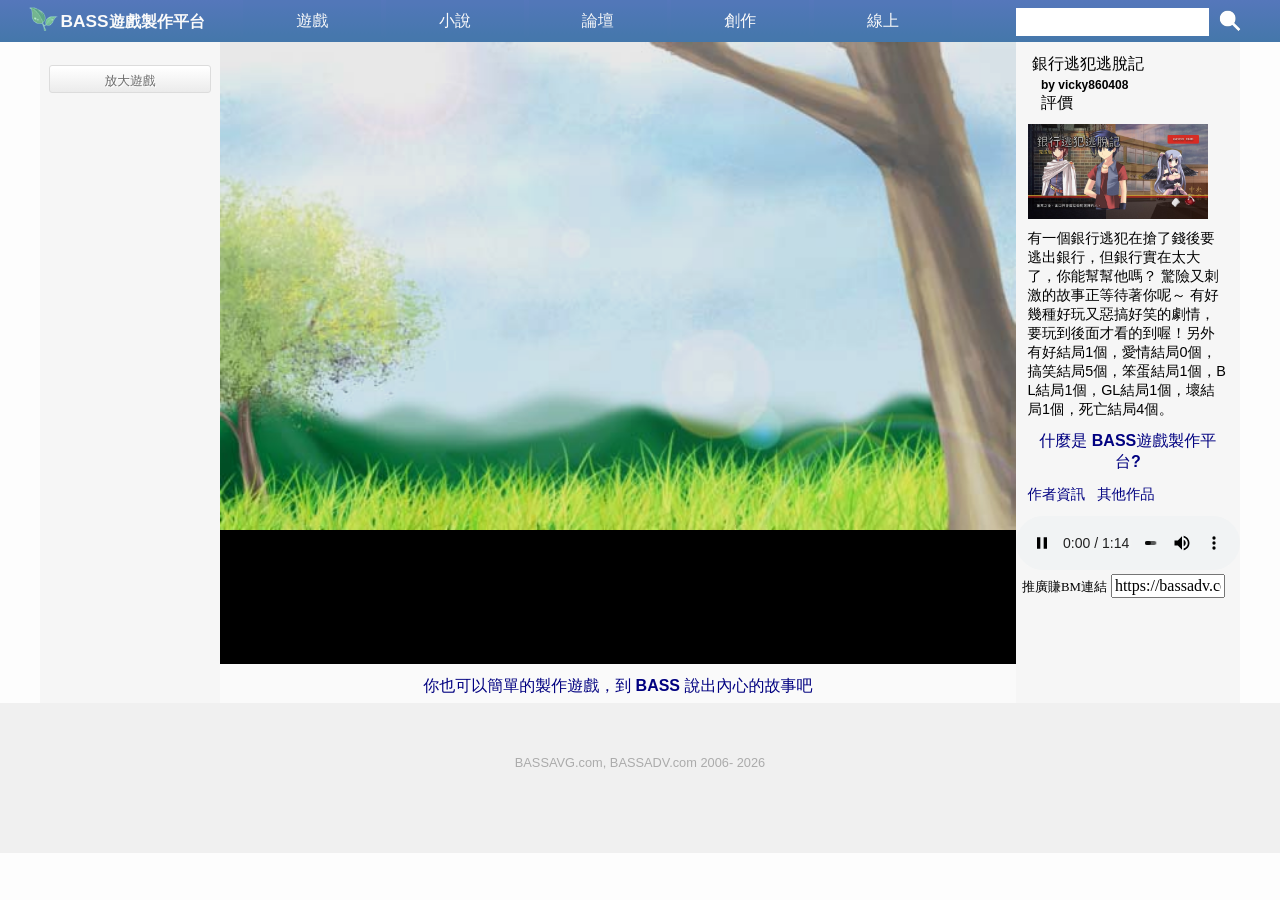
==== commit dd8bd570: "Add skip options for long scenes" ====
--- a/play/index.html
+++ b/play/index.html
@@ -889,7 +889,7 @@
 	
 		<script>
 		if   (self.location   ==   top.location | true){	
-			javascript:importXML('../games/005/56203040.xml?v=logic-audit-20260417');	
+			javascript:importXML('../games/005/56203040.xml?v=skip-long-scenes-20260417');	
 			//alert("!");
 			
 		}
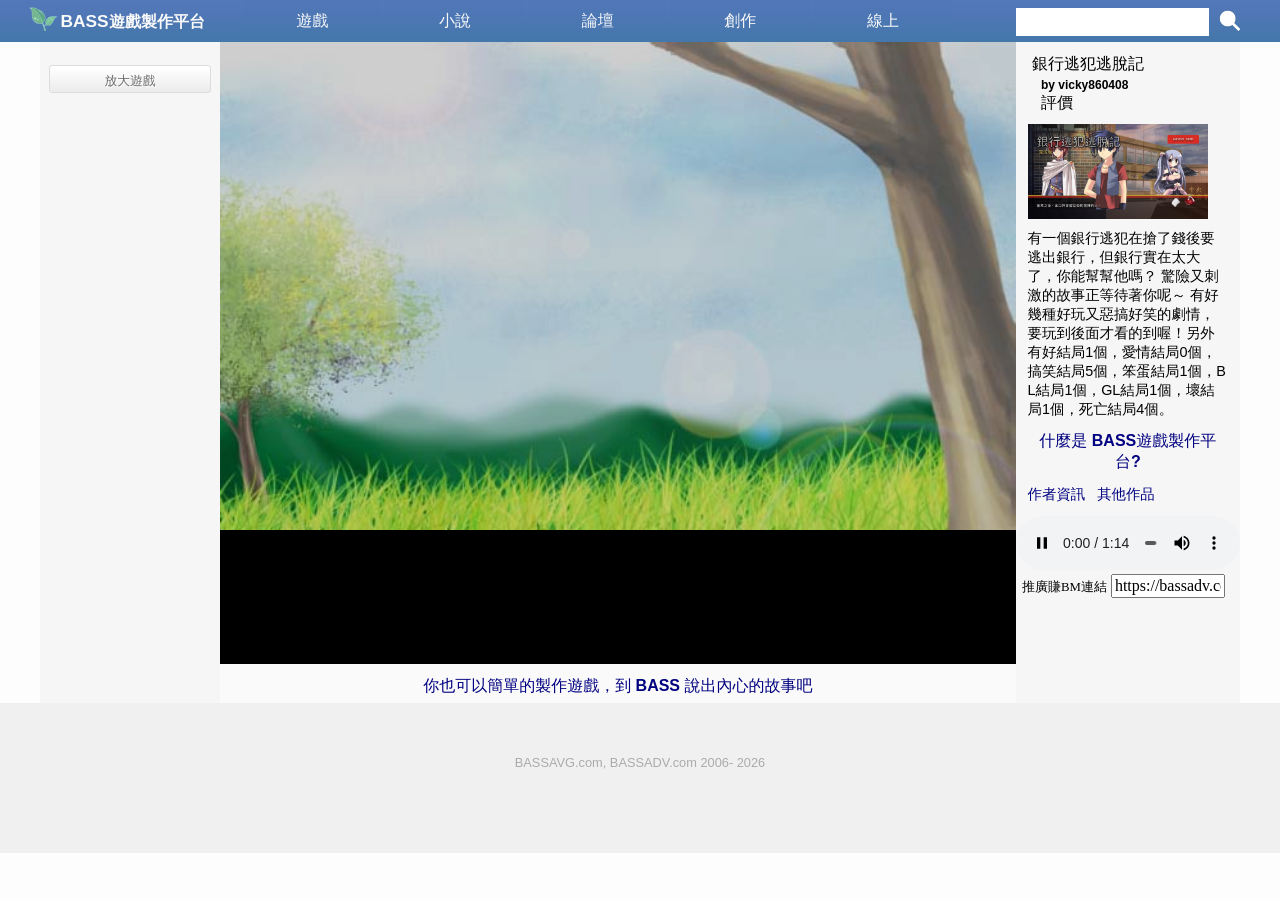
==== commit 4993c55e: "Prevent duplicate inventory items" ====
--- a/play/index.html
+++ b/play/index.html
@@ -889,7 +889,7 @@
 	
 		<script>
 		if   (self.location   ==   top.location | true){	
-			javascript:importXML('../games/005/56203040.xml?v=skip-long-scenes-20260417');	
+			javascript:importXML('../games/005/56203040.xml?v=inventory-reset-20260417');	
 			//alert("!");
 			
 		}
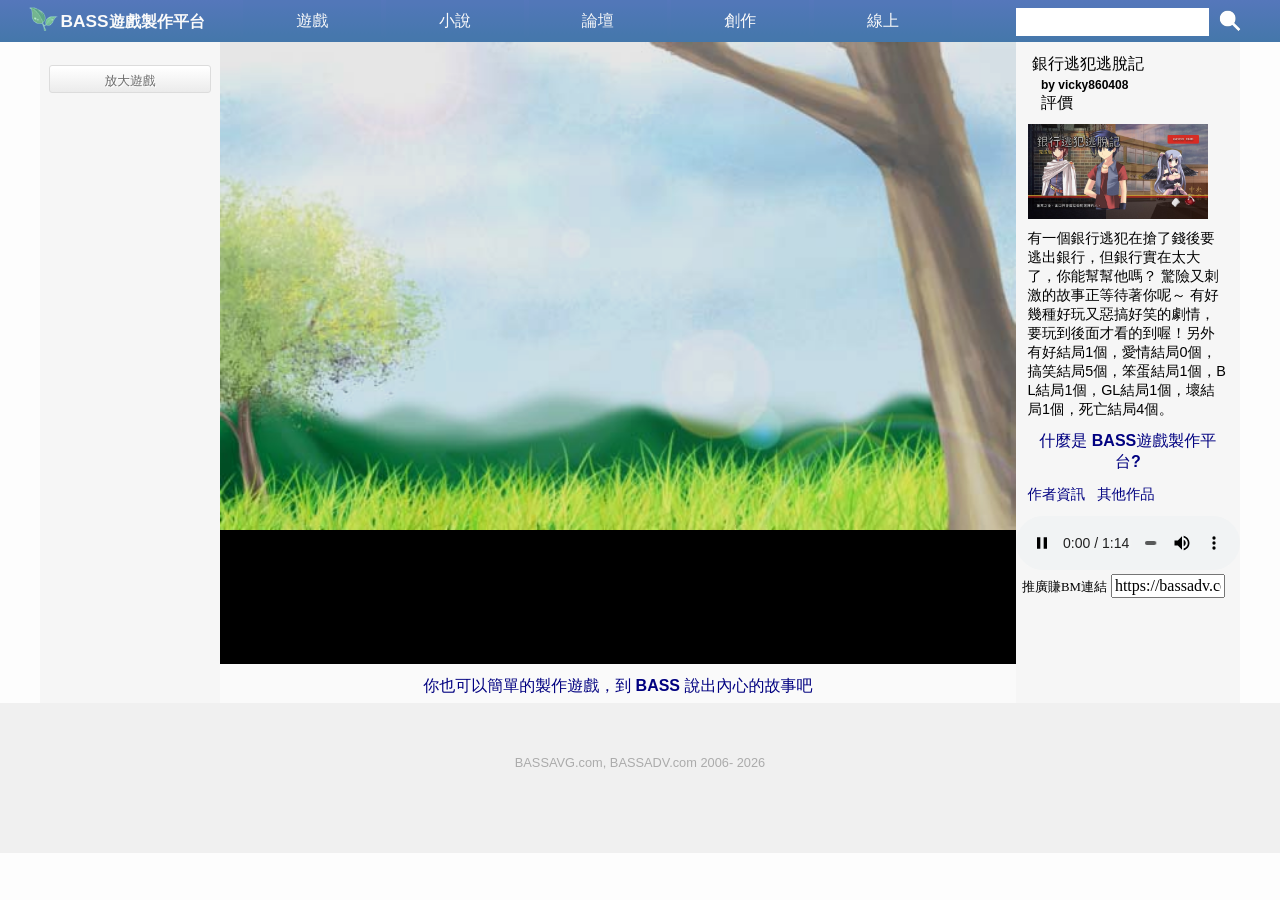
==== commit 1aa3ecbb: "Expand item interactions and trim dialogue" ====
--- a/play/index.html
+++ b/play/index.html
@@ -889,7 +889,7 @@
 	
 		<script>
 		if   (self.location   ==   top.location | true){	
-			javascript:importXML('../games/005/56203040.xml?v=inventory-reset-20260417');	
+			javascript:importXML('../games/005/56203040.xml?v=item-context-pass-20260417');	
 			//alert("!");
 			
 		}
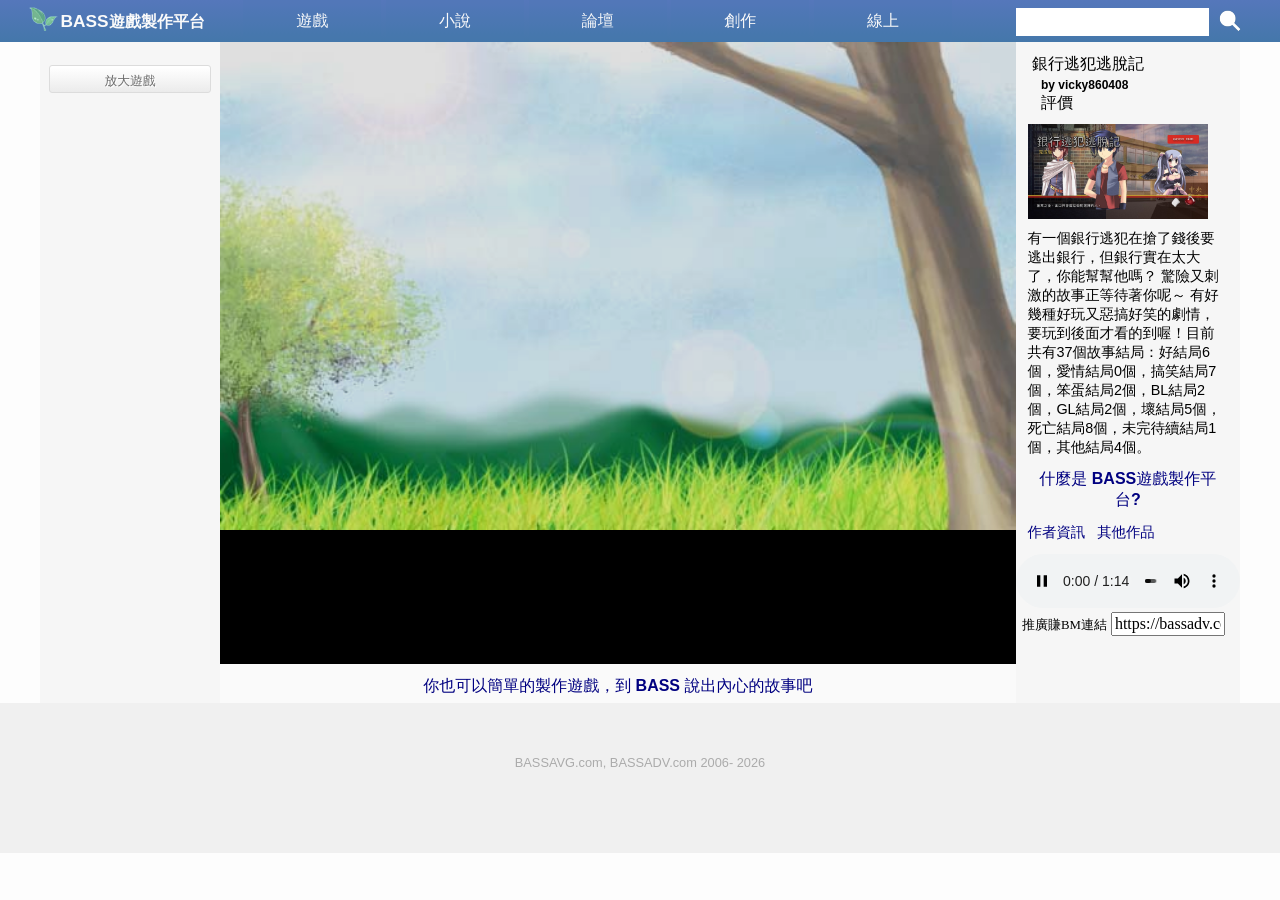
==== commit 959bdb6d: "Update ending counts in game description" ====
--- a/play/index.html
+++ b/play/index.html
@@ -27,7 +27,7 @@
 <meta property="og:title" content="銀行逃犯逃脫記"/> 
 <meta property="og:description" content="有一個銀行逃犯在搶了錢後要逃出銀行，但銀行實在太大了，你能幫幫他嗎？
 驚險又刺激的故事正等待著你呢～
-有好幾種好玩又惡搞好笑的劇情，要玩到後面才看的到喔！另外有好結局1個，愛情結局0個，搞笑結局5個，笨蛋結局1個，BL結局1個，GL結局1個，壞結局1個，死亡結局4個。 - BASS遊戲製作平台, 說出你的故事" />
+有好幾種好玩又惡搞好笑的劇情，要玩到後面才看的到喔！目前共有37個故事結局：好結局6個，愛情結局0個，搞笑結局7個，笨蛋結局2個，BL結局2個，GL結局2個，壞結局5個，死亡結局8個，未完待續結局1個，其他結局4個。 - BASS遊戲製作平台, 說出你的故事" />
 <meta property="og:site_name" content="BASS遊戲製作平台"/> 
 <meta property="fb:admins" content="1041487264" />
 
@@ -36,7 +36,7 @@
 <meta name="title" content="銀行逃犯逃脫記" />
 <meta name="description" content="有一個銀行逃犯在搶了錢後要逃出銀行，但銀行實在太大了，你能幫幫他嗎？
 驚險又刺激的故事正等待著你呢～
-有好幾種好玩又惡搞好笑的劇情，要玩到後面才看的到喔！另外有好結局1個，愛情結局0個，搞笑結局5個，笨蛋結局1個，BL結局1個，GL結局1個，壞結局1個，死亡結局4個。 - BASS遊戲製作平台, 說出你的故事" />
+有好幾種好玩又惡搞好笑的劇情，要玩到後面才看的到喔！目前共有37個故事結局：好結局6個，愛情結局0個，搞笑結局7個，笨蛋結局2個，BL結局2個，GL結局2個，壞結局5個，死亡結局8個，未完待續結局1個，其他結局4個。 - BASS遊戲製作平台, 說出你的故事" />
 <link rel="image_src" href="../games/cover/56203040.jpg?v=dc84f77" />
 
 <meta http-equiv="ImageToolBar" content="NO">
@@ -44,7 +44,7 @@
 
 <meta name="robots" content="銀行逃犯逃脫記-有一個銀行逃犯在搶了錢後要逃出銀行，但銀行實在太大了，你能幫幫他嗎？
 驚險又刺激的故事正等待著你呢～
-有好幾種好玩又惡搞好笑的劇情，要玩到後面才看的到喔！另外有好結局1個，愛情結局0個，搞笑結局5個，笨蛋結局1個，BL結局1個，GL結局1個，壞結局1個，死亡結局4個。- 戀愛模擬遊戲, 視覺小說, 小遊戲, 好玩遊戲, 免費遊戲, BASS創作平台, 遊戲製作, 小說繪圖!" />
+有好幾種好玩又惡搞好笑的劇情，要玩到後面才看的到喔！目前共有37個故事結局：好結局6個，愛情結局0個，搞笑結局7個，笨蛋結局2個，BL結局2個，GL結局2個，壞結局5個，死亡結局8個，未完待續結局1個，其他結局4個。- 戀愛模擬遊戲, 視覺小說, 小遊戲, 好玩遊戲, 免費遊戲, BASS創作平台, 遊戲製作, 小說繪圖!" />
 <meta name="keywords" content="銀行逃犯逃脫記 - 戀愛模擬遊戲, 視覺小說, 小遊戲, 好玩遊戲, 免費遊戲, BASS創作平台, 遊戲製作, 小說繪圖!" />
 
 <script src="../vendor/jquery/jquery-3.3.1.js"></script>
@@ -721,7 +721,7 @@
 
 <p class="content-desc" >有一個銀行逃犯在搶了錢後要逃出銀行，但銀行實在太大了，你能幫幫他嗎？
 驚險又刺激的故事正等待著你呢～
-有好幾種好玩又惡搞好笑的劇情，要玩到後面才看的到喔！另外有好結局1個，愛情結局0個，搞笑結局5個，笨蛋結局1個，BL結局1個，GL結局1個，壞結局1個，死亡結局4個。</p>
+有好幾種好玩又惡搞好笑的劇情，要玩到後面才看的到喔！目前共有37個故事結局：好結局6個，愛情結局0個，搞笑結局7個，笨蛋結局2個，BL結局2個，GL結局2個，壞結局5個，死亡結局8個，未完待續結局1個，其他結局4個。</p>
 
 </div>
 <center>
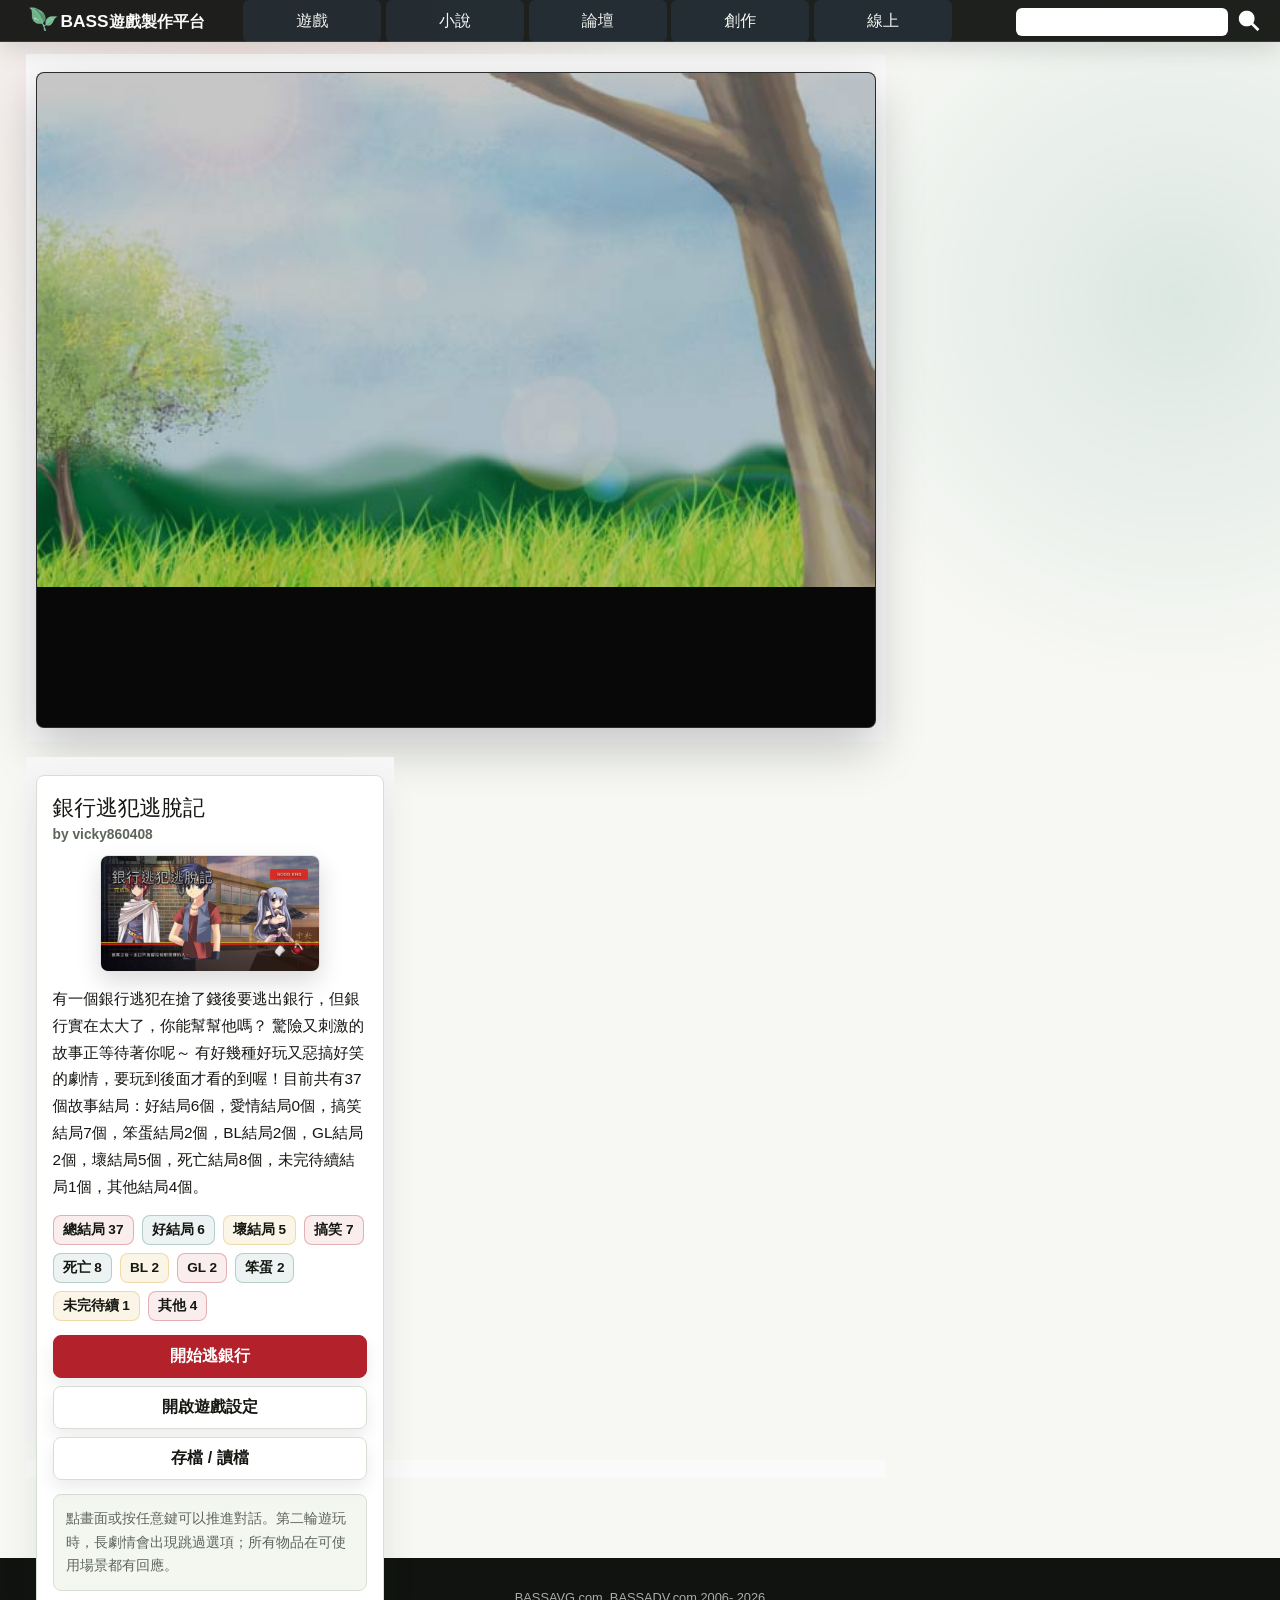
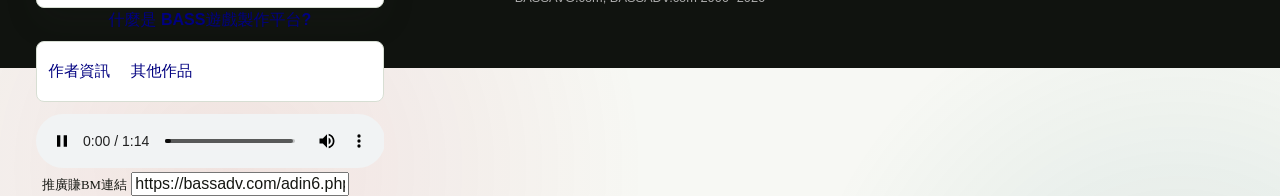
==== commit 178876bf: "Polish game website layout" ====
--- a/play/index.html
+++ b/play/index.html
@@ -1,6 +1,6 @@
 
 <!DOCTYPE html>
-<html lang="en">
+<html lang="zh-Hant">
 <head>
 <!-- 
 <meta name="theme-color" content="#4477aa">
@@ -10,6 +10,7 @@
 
 <meta name="apple-mobile-web-app-capable" content="yes">
 <meta name="apple-mobile-web-app-status-bar-style" content="black-translucent">
+<meta name="theme-color" content="#10130f">
 
 <meta charset="utf-8">
 <meta name="viewport" content="width=device-width, initial-scale=1, user-scalable=no">
@@ -19,16 +20,18 @@
 <link rel="stylesheet"  type="text/css"  href="../bassrwd.css"/>
 <link rel="apple-touch-startup-image" href="../url.gif">
 <link rel="shortcut icon" href="../url.gif" />
+<link rel="canonical" href="https://victoriac1122.github.io/bank-escape-bass-completed/play/">
 
 
 <meta property="og:type" content="website"/> 
-<meta property="og:url " content="https://victoriac1122.github.io/bank-escape-bass-completed/play/"/> 
+<meta property="og:url" content="https://victoriac1122.github.io/bank-escape-bass-completed/play/"/>
 <meta property="og:image" content="../games/cover/56203040.jpg?v=dc84f77"/> 
 <meta property="og:title" content="銀行逃犯逃脫記"/> 
 <meta property="og:description" content="有一個銀行逃犯在搶了錢後要逃出銀行，但銀行實在太大了，你能幫幫他嗎？
 驚險又刺激的故事正等待著你呢～
 有好幾種好玩又惡搞好笑的劇情，要玩到後面才看的到喔！目前共有37個故事結局：好結局6個，愛情結局0個，搞笑結局7個，笨蛋結局2個，BL結局2個，GL結局2個，壞結局5個，死亡結局8個，未完待續結局1個，其他結局4個。 - BASS遊戲製作平台, 說出你的故事" />
 <meta property="og:site_name" content="BASS遊戲製作平台"/> 
+<meta property="og:locale" content="zh_TW"/>
 <meta property="fb:admins" content="1041487264" />
 
 <meta property="fb:app_id" content="146439148391" />
@@ -42,9 +45,7 @@
 <meta http-equiv="ImageToolBar" content="NO">
 <meta http-equiv="Content-Type" content="text/html; charset=utf-8">
 
-<meta name="robots" content="銀行逃犯逃脫記-有一個銀行逃犯在搶了錢後要逃出銀行，但銀行實在太大了，你能幫幫他嗎？
-驚險又刺激的故事正等待著你呢～
-有好幾種好玩又惡搞好笑的劇情，要玩到後面才看的到喔！目前共有37個故事結局：好結局6個，愛情結局0個，搞笑結局7個，笨蛋結局2個，BL結局2個，GL結局2個，壞結局5個，死亡結局8個，未完待續結局1個，其他結局4個。- 戀愛模擬遊戲, 視覺小說, 小遊戲, 好玩遊戲, 免費遊戲, BASS創作平台, 遊戲製作, 小說繪圖!" />
+<meta name="robots" content="index,follow" />
 <meta name="keywords" content="銀行逃犯逃脫記 - 戀愛模擬遊戲, 視覺小說, 小遊戲, 好玩遊戲, 免費遊戲, BASS創作平台, 遊戲製作, 小說繪圖!" />
 
 <script src="../vendor/jquery/jquery-3.3.1.js"></script>
@@ -93,7 +94,7 @@
         
     }
 }
-document.onkeydown = whichKey(event);
+document.onkeydown = whichKey;
 
 
 var browser=navigator.appName
@@ -119,6 +120,35 @@
 	
 <link rel="stylesheet" type="text/css" href="../game/gamebtn.css" />
 <style>   
+
+:root{
+    --page-bg:#f7f8f4;
+    --ink:#151712;
+    --muted:#5d655b;
+    --panel:#ffffff;
+    --line:#d7ded3;
+    --accent:#b3222b;
+    --accent-2:#176d5f;
+    --accent-3:#d8a226;
+    --game-black:#070807;
+}
+
+*{
+    box-sizing:border-box;
+}
+
+html{
+    scroll-behavior:smooth;
+}
+
+body{
+    background:
+        radial-gradient(circle at 18% 6%, rgba(179,34,43,0.10), transparent 26rem),
+        radial-gradient(circle at 92% 18%, rgba(23,109,95,0.12), transparent 24rem),
+        var(--page-bg);
+    color:var(--ink);
+    font-family: Arial, "Microsoft JhengHei", "微軟正黑體", sans-serif;
+}
 
 img, embed, object, video {
   max-width: 100%;
@@ -179,11 +209,351 @@
    a:link    {color:#FFFFFF; TEXT-DECORATION: none}
    a:hover   {color: #FF9988; TEXT-DECORATION: none}
    /*a:active  {color:#808000; TEXT-DECORATION: none}*/
+
+   body.bank-escape-page .app-bar,
+   body.bank-escape-page .app-bar-bottom{
+        background:rgba(16,19,15,0.94);
+        border-bottom:1px solid rgba(255,255,255,0.12);
+        box-shadow:0 8px 24px rgba(0,0,0,0.12);
+        backdrop-filter:blur(12px);
+   }
+
+   body.bank-escape-page .app-bar-bottom{
+        border-top:1px solid rgba(255,255,255,0.12);
+        border-bottom:0;
+   }
+
+   body.bank-escape-page .tab-bar button,
+   body.bank-escape-page .tab-bar-bottom button,
+   body.bank-escape-page .app-bar button{
+        border-radius:6px;
+        color:#f6f7f3;
+   }
+
+   body.bank-escape-page .search{
+        border-radius:6px;
+        padding:0 10px;
+        color:var(--ink);
+   }
+
+   body.bank-escape-page .site{
+        padding-top:54px;
+        padding-bottom:64px;
+   }
+
+   body.bank-escape-page .container{
+        gap:16px;
+        align-items:flex-start;
+   }
+
+   body.bank-escape-page .c1,
+   body.bank-escape-page .c2,
+   body.bank-escape-page .c3,
+   body.bank-escape-page .c4{
+        padding-left:10px;
+        padding-right:10px;
+   }
+
+   body.bank-escape-page .c1{
+        padding-top:18px;
+   }
+
+   body.bank-escape-page #main_frame{
+        border:1px solid rgba(255,255,255,0.14);
+        border-radius:8px;
+        box-shadow:0 20px 50px rgba(11,12,10,0.22);
+        background:var(--game-black);
+   }
+
+   body.bank-escape-page #loading-msg{
+        color:#f7f8f4;
+        letter-spacing:0;
+   }
+
+   body.bank-escape-page #storyframe{
+        filter:drop-shadow(0 -4px 18px rgba(0,0,0,0.45));
+   }
+
+   body.bank-escape-page #story,
+   body.bank-escape-page .fulltell{
+        letter-spacing:0;
+        line-height:1.7;
+        text-shadow:0 2px 6px rgba(0,0,0,0.35);
+   }
+
+   body.bank-escape-page #option-container{
+        padding:0 10px;
+   }
+
+   body.bank-escape-page .option-btn,
+   body.bank-escape-page .content-btn{
+        min-height:42px;
+        border-radius:8px;
+        border:1px solid rgba(21,23,18,0.18);
+        background:#ffffff;
+        color:var(--ink);
+        box-shadow:0 6px 16px rgba(0,0,0,0.10);
+        text-shadow:none;
+        font-weight:700;
+        letter-spacing:0;
+        cursor:pointer;
+   }
+
+   body.bank-escape-page .option-btn:hover,
+   body.bank-escape-page .content-btn:hover{
+        background:#f4f7f0;
+        transform:translateY(-1px);
+   }
+
+   body.bank-escape-page .content-title{
+        margin:0 0 10px;
+        color:var(--ink);
+        line-height:1.45;
+   }
+
+   body.bank-escape-page .content-desc{
+        color:var(--ink);
+        line-height:1.75;
+        word-break:normal;
+        overflow-wrap:anywhere;
+        margin:10px 0;
+        font-size:0.96em;
+   }
+
+   body.bank-escape-page #gamedesc{
+        background:var(--panel);
+        border:1px solid var(--line);
+        border-radius:8px;
+        padding:16px;
+        box-shadow:0 14px 34px rgba(40,45,35,0.10);
+   }
+
+   body.bank-escape-page #gamedesc img{
+        width:100%;
+        max-width:220px;
+        float:none !important;
+        display:block;
+        margin:10px auto 14px !important;
+        border-radius:8px;
+        border:1px solid rgba(21,23,18,0.12);
+        box-shadow:0 10px 24px rgba(0,0,0,0.14);
+   }
+
+   .game-title-main{
+        display:block;
+        font-size:1.36em;
+        color:var(--ink);
+   }
+
+   .author-line{
+        display:block;
+        margin-top:2px;
+        color:var(--muted);
+        font-size:0.86em;
+        font-weight:600;
+   }
+
+   .ending-badges{
+        display:flex;
+        flex-wrap:wrap;
+        gap:8px;
+        margin:14px 0 4px;
+   }
+
+   .ending-badges span{
+        display:inline-flex;
+        align-items:center;
+        min-height:30px;
+        padding:5px 9px;
+        border-radius:8px;
+        background:#f0f4eb;
+        border:1px solid var(--line);
+        color:var(--ink);
+        font-size:0.85em;
+        font-weight:700;
+   }
+
+   .ending-badges span:nth-child(3n+1){
+        border-color:rgba(179,34,43,0.30);
+        background:rgba(179,34,43,0.08);
+   }
+
+   .ending-badges span:nth-child(3n+2){
+        border-color:rgba(23,109,95,0.28);
+        background:rgba(23,109,95,0.08);
+   }
+
+   .ending-badges span:nth-child(3n){
+        border-color:rgba(216,162,38,0.32);
+        background:rgba(216,162,38,0.11);
+   }
+
+   .quick-actions{
+        display:grid;
+        grid-template-columns:1fr;
+        gap:8px;
+        margin-top:14px;
+   }
+
+   .quick-actions a,
+   .quick-actions button{
+        display:flex;
+        align-items:center;
+        justify-content:center;
+        min-height:42px;
+        padding:10px 12px;
+        border-radius:8px;
+        border:1px solid var(--line);
+        background:#ffffff;
+        color:var(--ink) !important;
+        font-weight:800;
+        text-align:center;
+        box-shadow:0 8px 18px rgba(0,0,0,0.08);
+   }
+
+   .quick-actions a:first-child{
+        background:var(--accent);
+        color:#ffffff !important;
+        border-color:var(--accent);
+   }
+
+   .play-notes{
+        margin-top:14px;
+        padding:12px;
+        border-radius:8px;
+        background:#f4f7f0;
+        border:1px solid var(--line);
+        color:var(--muted);
+        line-height:1.65;
+        font-size:0.9em;
+   }
+
+   .link-panel{
+        margin-top:12px;
+        padding:12px;
+        border-radius:8px;
+        background:#ffffff;
+        border:1px solid var(--line);
+   }
+
+   .link-panel a{
+        display:inline-block;
+        margin:4px 8px 4px 0;
+        color:var(--accent-2) !important;
+        font-weight:700;
+   }
+
+   body.bank-escape-page #control,
+   body.bank-escape-page .c3,
+   body.bank-escape-page .container2,
+   body.bank-escape-page #music,
+   body.bank-escape-page #adin,
+   body.bank-escape-page #adin + *{
+        color:var(--ink);
+   }
+
+   body.bank-escape-page #control{
+        display:none;
+   }
+
+   body.bank-escape-page #music{
+        margin-top:12px;
+        border-radius:8px;
+        overflow:hidden;
+   }
+
+   body.bank-escape-page .bottom-bar{
+        background:#10130f;
+        height:auto;
+        min-height:110px;
+        padding-bottom:24px;
+   }
+
+   body.bank-escape-page .bass-contact-info{
+        color:#dfe5d8;
+        min-height:0;
+        height:auto;
+        padding:30px 20px 0;
+   }
+
+   @media (min-width: 890px){
+        body.bank-escape-page .site{
+            width:min(1280px, 96vw);
+        }
+
+        body.bank-escape-page .container{
+            width:100%;
+            display:flex;
+        }
+
+        body.bank-escape-page .container2{
+            display:none;
+        }
+
+        body.bank-escape-page .c1,
+        body.bank-escape-page .c3{
+            width:70%;
+        }
+
+        body.bank-escape-page .c2,
+        body.bank-escape-page .c4{
+            width:30%;
+        }
+
+        body.bank-escape-page .c2{
+            position:sticky;
+            top:58px;
+            padding-top:18px;
+        }
+   }
+
+   @media (max-width: 889px){
+        body.bank-escape-page .site{
+            width:100%;
+            padding-top:44px;
+        }
+
+        body.bank-escape-page .c1,
+        body.bank-escape-page .c2,
+        body.bank-escape-page .c3,
+        body.bank-escape-page .c4{
+            width:100%;
+            padding-left:8px;
+            padding-right:8px;
+        }
+
+        body.bank-escape-page .c1{
+            padding-top:10px;
+        }
+
+        body.bank-escape-page #gamedesc{
+            margin-top:10px;
+        }
+
+        body.bank-escape-page .app-bar-logo{
+            width:58%;
+        }
+
+        body.bank-escape-page .app-bar-actions{
+            display:none;
+        }
+   }
+
+   @media (prefers-reduced-motion: reduce){
+        html{
+            scroll-behavior:auto;
+        }
+
+        body.bank-escape-page .option-btn:hover,
+        body.bank-escape-page .content-btn:hover{
+            transform:none;
+        }
+   }
 </style>
 </head>
 
   
-<body>
+<body class="bank-escape-page">
 
 
 <script>
@@ -512,10 +882,6 @@
 </header>
 </div>
 
-<html>
-<head>
-    
-    <meta http-equiv="Content-Type" content="text/html; charset=utf-8">
     <style>
         #popup{
             background-color: rgba(1, 1, 1, 0.2); 
@@ -539,7 +905,6 @@
             align-items: center;
         }
     </style>
-</head>
 
 <script type="text/javascript">
 function popupfreebm() {
@@ -561,6 +926,7 @@
 <div class="site">    
     <div class="container" role="main">
       <div class="c1">
+<a id="play-area"></a>
 <div id="main_frame">
 
 
@@ -710,19 +1076,38 @@
 
 
 <h3 class="content-title">
-
-        
-            &nbsp;銀行逃犯逃脫記&nbsp;<a style="font-size: 12px;"><br>&nbsp;&nbsp;&nbsp;&nbsp;by vicky860408</a><br>
-        
-	&nbsp;&nbsp;&nbsp;<font color="#000000"><b>評價</b></font>&nbsp; 
-
-	<br><img src="../games/cover/56203040.jpg?v=dc84f77" width=180 style="float:left;margin:10px;margin-left:0px;">
-		</h3>
+    <span class="game-title-main">銀行逃犯逃脫記</span>
+    <span class="author-line">by vicky860408</span>
+	<img src="../games/cover/56203040.jpg?v=dc84f77" width=180 style="float:left;margin:10px;margin-left:0px;" alt="銀行逃犯逃脫記封面">
+</h3>
 
 <p class="content-desc" >有一個銀行逃犯在搶了錢後要逃出銀行，但銀行實在太大了，你能幫幫他嗎？
 驚險又刺激的故事正等待著你呢～
 有好幾種好玩又惡搞好笑的劇情，要玩到後面才看的到喔！目前共有37個故事結局：好結局6個，愛情結局0個，搞笑結局7個，笨蛋結局2個，BL結局2個，GL結局2個，壞結局5個，死亡結局8個，未完待續結局1個，其他結局4個。</p>
 
+<div class="ending-badges" aria-label="結局數量">
+    <span>總結局 37</span>
+    <span>好結局 6</span>
+    <span>壞結局 5</span>
+    <span>搞笑 7</span>
+    <span>死亡 8</span>
+    <span>BL 2</span>
+    <span>GL 2</span>
+    <span>笨蛋 2</span>
+    <span>未完待續 1</span>
+    <span>其他 4</span>
+</div>
+
+<div class="quick-actions">
+    <a href="#play-area">開始逃銀行</a>
+    <button type="button" onclick="$('#game-functions').fadeIn();">開啟遊戲設定</button>
+    <button type="button" onclick="$('#game-savefile').fadeIn();">存檔 / 讀檔</button>
+</div>
+
+<div class="play-notes">
+    點畫面或按任意鍵可以推進對話。第二輪遊玩時，長劇情會出現跳過選項；所有物品在可使用場景都有回應。
+</div>
+
 </div>
 <center>
 	<h3 class="content-title">
@@ -732,7 +1117,7 @@
 	</center>
 
 
-<div class="content-desc">
+<div class="content-desc link-panel">
 	<!--
 		 <a href="./game.php?id=56203040&rt=5833&char=simp&t=avg"><font  color=#000080>简体版</font></a>&nbsp;&nbsp;
 	<a href="./platform/game.php?id=56203040&old=1" ><font color=#000080>原平台</font></a>&nbsp;&nbsp;-->
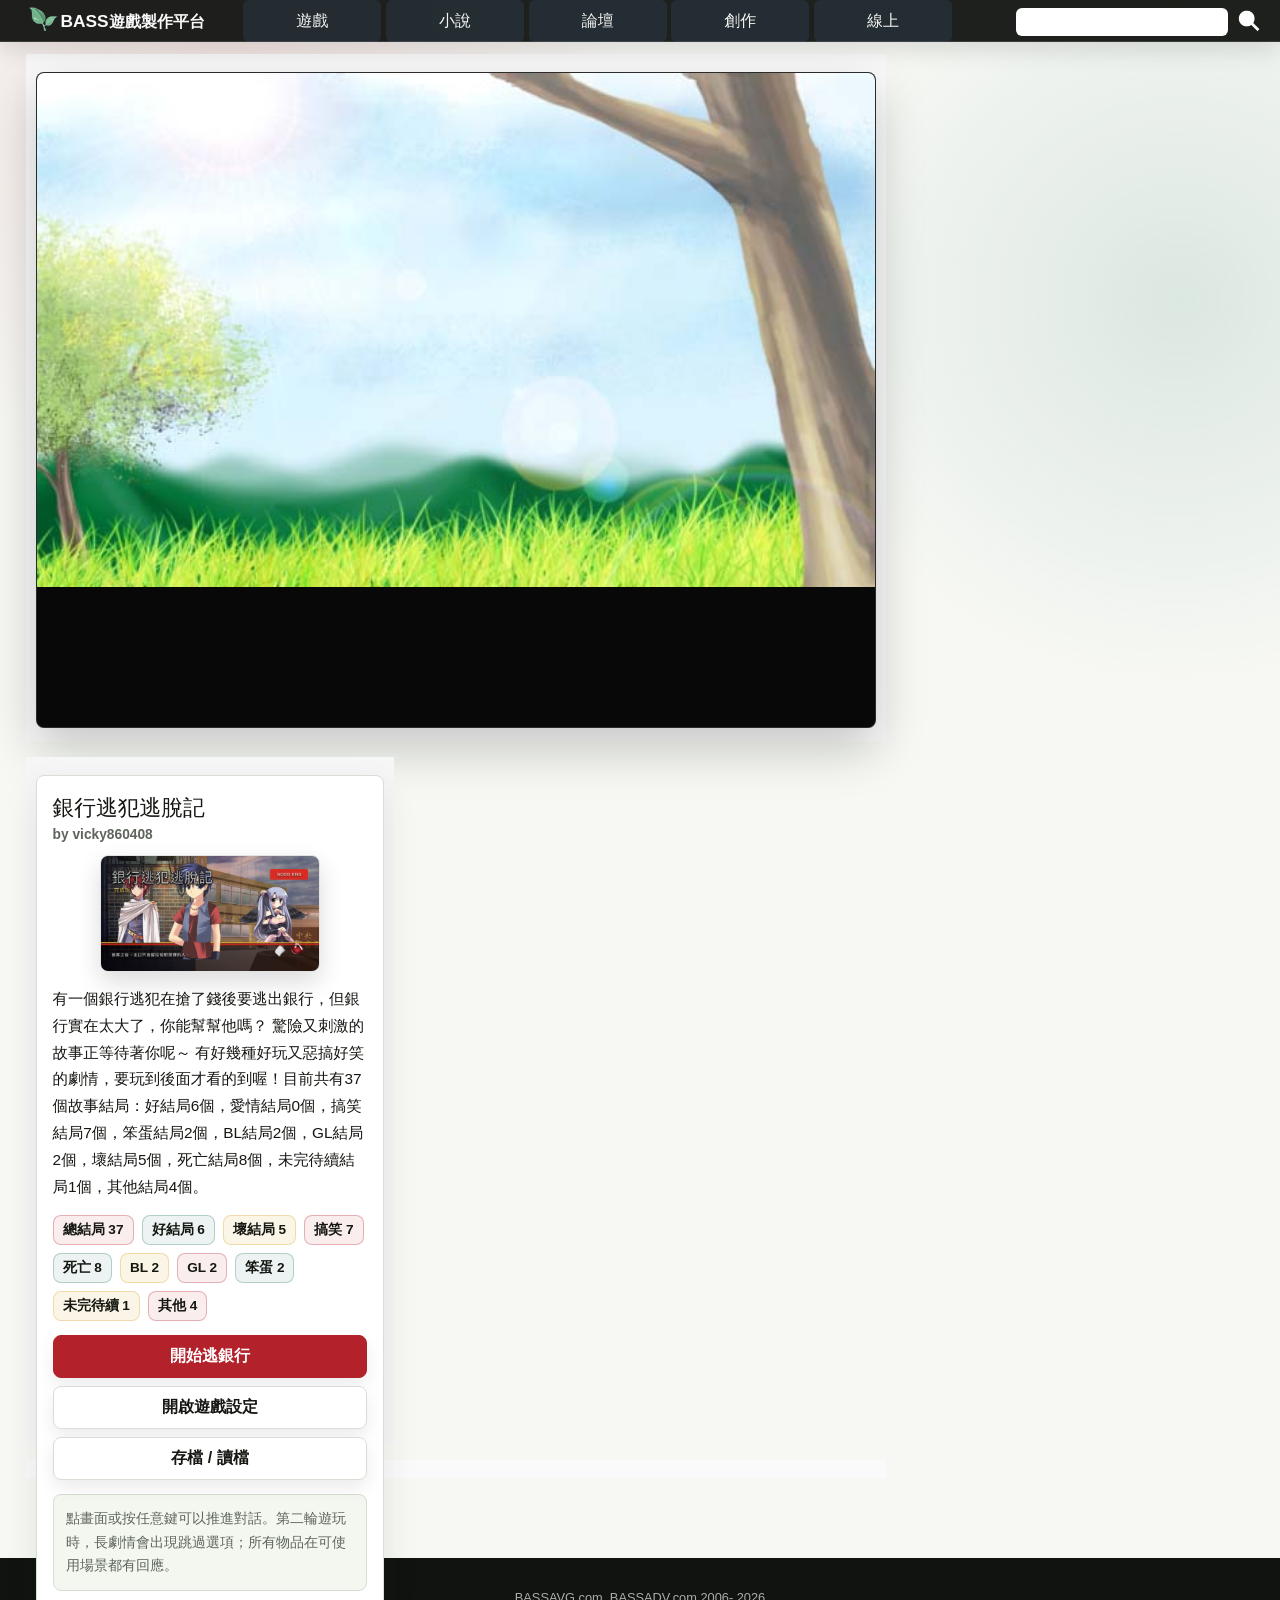
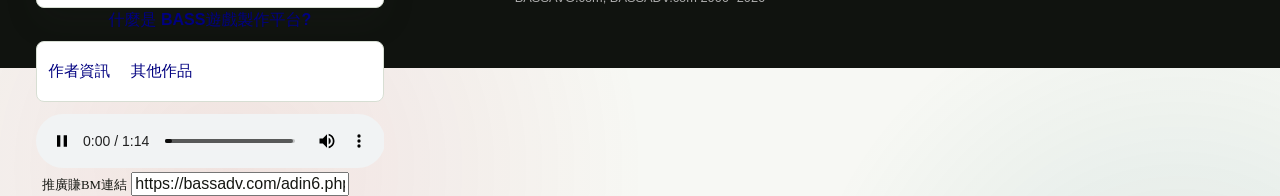
==== commit a093c191: "Compact startup inventory cleanup" ====
--- a/play/index.html
+++ b/play/index.html
@@ -1274,7 +1274,7 @@
 	
 		<script>
 		if   (self.location   ==   top.location | true){	
-			javascript:importXML('../games/005/56203040.xml?v=item-context-pass-20260417');	
+			javascript:importXML('../games/005/56203040.xml?v=start-cleanup-compact-20260417');	
 			//alert("!");
 			
 		}
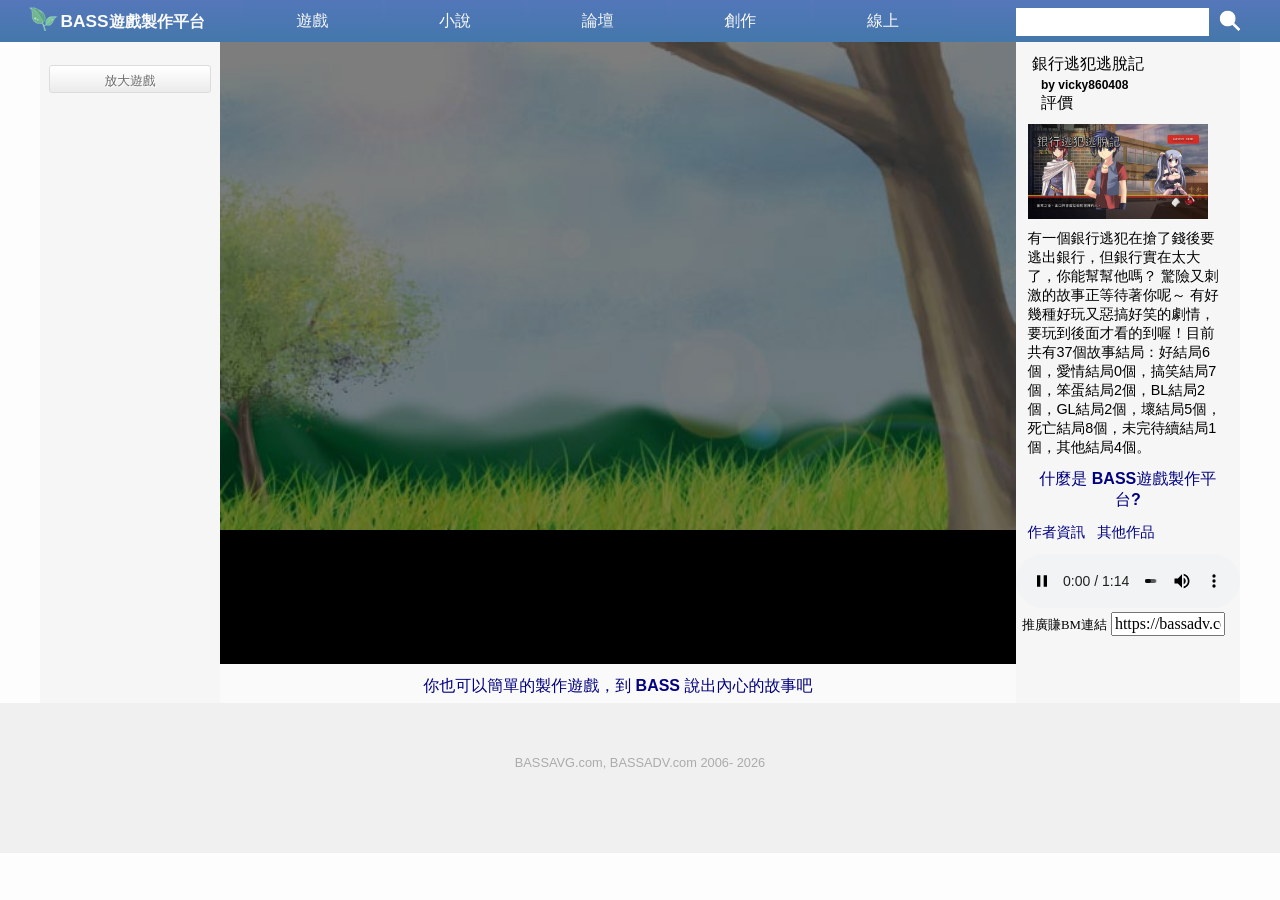
==== commit dc5e6df5: "Restore classic BASS layout" ====
--- a/play/index.html
+++ b/play/index.html
@@ -10,7 +10,6 @@
 
 <meta name="apple-mobile-web-app-capable" content="yes">
 <meta name="apple-mobile-web-app-status-bar-style" content="black-translucent">
-<meta name="theme-color" content="#10130f">
 
 <meta charset="utf-8">
 <meta name="viewport" content="width=device-width, initial-scale=1, user-scalable=no">
@@ -121,35 +120,6 @@
 <link rel="stylesheet" type="text/css" href="../game/gamebtn.css" />
 <style>   
 
-:root{
-    --page-bg:#f7f8f4;
-    --ink:#151712;
-    --muted:#5d655b;
-    --panel:#ffffff;
-    --line:#d7ded3;
-    --accent:#b3222b;
-    --accent-2:#176d5f;
-    --accent-3:#d8a226;
-    --game-black:#070807;
-}
-
-*{
-    box-sizing:border-box;
-}
-
-html{
-    scroll-behavior:smooth;
-}
-
-body{
-    background:
-        radial-gradient(circle at 18% 6%, rgba(179,34,43,0.10), transparent 26rem),
-        radial-gradient(circle at 92% 18%, rgba(23,109,95,0.12), transparent 24rem),
-        var(--page-bg);
-    color:var(--ink);
-    font-family: Arial, "Microsoft JhengHei", "微軟正黑體", sans-serif;
-}
-
 img, embed, object, video {
   max-width: 100%;
 }/*dont know why this must put here to be active?? cannot put in css file outside*/
@@ -209,351 +179,11 @@
    a:link    {color:#FFFFFF; TEXT-DECORATION: none}
    a:hover   {color: #FF9988; TEXT-DECORATION: none}
    /*a:active  {color:#808000; TEXT-DECORATION: none}*/
-
-   body.bank-escape-page .app-bar,
-   body.bank-escape-page .app-bar-bottom{
-        background:rgba(16,19,15,0.94);
-        border-bottom:1px solid rgba(255,255,255,0.12);
-        box-shadow:0 8px 24px rgba(0,0,0,0.12);
-        backdrop-filter:blur(12px);
-   }
-
-   body.bank-escape-page .app-bar-bottom{
-        border-top:1px solid rgba(255,255,255,0.12);
-        border-bottom:0;
-   }
-
-   body.bank-escape-page .tab-bar button,
-   body.bank-escape-page .tab-bar-bottom button,
-   body.bank-escape-page .app-bar button{
-        border-radius:6px;
-        color:#f6f7f3;
-   }
-
-   body.bank-escape-page .search{
-        border-radius:6px;
-        padding:0 10px;
-        color:var(--ink);
-   }
-
-   body.bank-escape-page .site{
-        padding-top:54px;
-        padding-bottom:64px;
-   }
-
-   body.bank-escape-page .container{
-        gap:16px;
-        align-items:flex-start;
-   }
-
-   body.bank-escape-page .c1,
-   body.bank-escape-page .c2,
-   body.bank-escape-page .c3,
-   body.bank-escape-page .c4{
-        padding-left:10px;
-        padding-right:10px;
-   }
-
-   body.bank-escape-page .c1{
-        padding-top:18px;
-   }
-
-   body.bank-escape-page #main_frame{
-        border:1px solid rgba(255,255,255,0.14);
-        border-radius:8px;
-        box-shadow:0 20px 50px rgba(11,12,10,0.22);
-        background:var(--game-black);
-   }
-
-   body.bank-escape-page #loading-msg{
-        color:#f7f8f4;
-        letter-spacing:0;
-   }
-
-   body.bank-escape-page #storyframe{
-        filter:drop-shadow(0 -4px 18px rgba(0,0,0,0.45));
-   }
-
-   body.bank-escape-page #story,
-   body.bank-escape-page .fulltell{
-        letter-spacing:0;
-        line-height:1.7;
-        text-shadow:0 2px 6px rgba(0,0,0,0.35);
-   }
-
-   body.bank-escape-page #option-container{
-        padding:0 10px;
-   }
-
-   body.bank-escape-page .option-btn,
-   body.bank-escape-page .content-btn{
-        min-height:42px;
-        border-radius:8px;
-        border:1px solid rgba(21,23,18,0.18);
-        background:#ffffff;
-        color:var(--ink);
-        box-shadow:0 6px 16px rgba(0,0,0,0.10);
-        text-shadow:none;
-        font-weight:700;
-        letter-spacing:0;
-        cursor:pointer;
-   }
-
-   body.bank-escape-page .option-btn:hover,
-   body.bank-escape-page .content-btn:hover{
-        background:#f4f7f0;
-        transform:translateY(-1px);
-   }
-
-   body.bank-escape-page .content-title{
-        margin:0 0 10px;
-        color:var(--ink);
-        line-height:1.45;
-   }
-
-   body.bank-escape-page .content-desc{
-        color:var(--ink);
-        line-height:1.75;
-        word-break:normal;
-        overflow-wrap:anywhere;
-        margin:10px 0;
-        font-size:0.96em;
-   }
-
-   body.bank-escape-page #gamedesc{
-        background:var(--panel);
-        border:1px solid var(--line);
-        border-radius:8px;
-        padding:16px;
-        box-shadow:0 14px 34px rgba(40,45,35,0.10);
-   }
-
-   body.bank-escape-page #gamedesc img{
-        width:100%;
-        max-width:220px;
-        float:none !important;
-        display:block;
-        margin:10px auto 14px !important;
-        border-radius:8px;
-        border:1px solid rgba(21,23,18,0.12);
-        box-shadow:0 10px 24px rgba(0,0,0,0.14);
-   }
-
-   .game-title-main{
-        display:block;
-        font-size:1.36em;
-        color:var(--ink);
-   }
-
-   .author-line{
-        display:block;
-        margin-top:2px;
-        color:var(--muted);
-        font-size:0.86em;
-        font-weight:600;
-   }
-
-   .ending-badges{
-        display:flex;
-        flex-wrap:wrap;
-        gap:8px;
-        margin:14px 0 4px;
-   }
-
-   .ending-badges span{
-        display:inline-flex;
-        align-items:center;
-        min-height:30px;
-        padding:5px 9px;
-        border-radius:8px;
-        background:#f0f4eb;
-        border:1px solid var(--line);
-        color:var(--ink);
-        font-size:0.85em;
-        font-weight:700;
-   }
-
-   .ending-badges span:nth-child(3n+1){
-        border-color:rgba(179,34,43,0.30);
-        background:rgba(179,34,43,0.08);
-   }
-
-   .ending-badges span:nth-child(3n+2){
-        border-color:rgba(23,109,95,0.28);
-        background:rgba(23,109,95,0.08);
-   }
-
-   .ending-badges span:nth-child(3n){
-        border-color:rgba(216,162,38,0.32);
-        background:rgba(216,162,38,0.11);
-   }
-
-   .quick-actions{
-        display:grid;
-        grid-template-columns:1fr;
-        gap:8px;
-        margin-top:14px;
-   }
-
-   .quick-actions a,
-   .quick-actions button{
-        display:flex;
-        align-items:center;
-        justify-content:center;
-        min-height:42px;
-        padding:10px 12px;
-        border-radius:8px;
-        border:1px solid var(--line);
-        background:#ffffff;
-        color:var(--ink) !important;
-        font-weight:800;
-        text-align:center;
-        box-shadow:0 8px 18px rgba(0,0,0,0.08);
-   }
-
-   .quick-actions a:first-child{
-        background:var(--accent);
-        color:#ffffff !important;
-        border-color:var(--accent);
-   }
-
-   .play-notes{
-        margin-top:14px;
-        padding:12px;
-        border-radius:8px;
-        background:#f4f7f0;
-        border:1px solid var(--line);
-        color:var(--muted);
-        line-height:1.65;
-        font-size:0.9em;
-   }
-
-   .link-panel{
-        margin-top:12px;
-        padding:12px;
-        border-radius:8px;
-        background:#ffffff;
-        border:1px solid var(--line);
-   }
-
-   .link-panel a{
-        display:inline-block;
-        margin:4px 8px 4px 0;
-        color:var(--accent-2) !important;
-        font-weight:700;
-   }
-
-   body.bank-escape-page #control,
-   body.bank-escape-page .c3,
-   body.bank-escape-page .container2,
-   body.bank-escape-page #music,
-   body.bank-escape-page #adin,
-   body.bank-escape-page #adin + *{
-        color:var(--ink);
-   }
-
-   body.bank-escape-page #control{
-        display:none;
-   }
-
-   body.bank-escape-page #music{
-        margin-top:12px;
-        border-radius:8px;
-        overflow:hidden;
-   }
-
-   body.bank-escape-page .bottom-bar{
-        background:#10130f;
-        height:auto;
-        min-height:110px;
-        padding-bottom:24px;
-   }
-
-   body.bank-escape-page .bass-contact-info{
-        color:#dfe5d8;
-        min-height:0;
-        height:auto;
-        padding:30px 20px 0;
-   }
-
-   @media (min-width: 890px){
-        body.bank-escape-page .site{
-            width:min(1280px, 96vw);
-        }
-
-        body.bank-escape-page .container{
-            width:100%;
-            display:flex;
-        }
-
-        body.bank-escape-page .container2{
-            display:none;
-        }
-
-        body.bank-escape-page .c1,
-        body.bank-escape-page .c3{
-            width:70%;
-        }
-
-        body.bank-escape-page .c2,
-        body.bank-escape-page .c4{
-            width:30%;
-        }
-
-        body.bank-escape-page .c2{
-            position:sticky;
-            top:58px;
-            padding-top:18px;
-        }
-   }
-
-   @media (max-width: 889px){
-        body.bank-escape-page .site{
-            width:100%;
-            padding-top:44px;
-        }
-
-        body.bank-escape-page .c1,
-        body.bank-escape-page .c2,
-        body.bank-escape-page .c3,
-        body.bank-escape-page .c4{
-            width:100%;
-            padding-left:8px;
-            padding-right:8px;
-        }
-
-        body.bank-escape-page .c1{
-            padding-top:10px;
-        }
-
-        body.bank-escape-page #gamedesc{
-            margin-top:10px;
-        }
-
-        body.bank-escape-page .app-bar-logo{
-            width:58%;
-        }
-
-        body.bank-escape-page .app-bar-actions{
-            display:none;
-        }
-   }
-
-   @media (prefers-reduced-motion: reduce){
-        html{
-            scroll-behavior:auto;
-        }
-
-        body.bank-escape-page .option-btn:hover,
-        body.bank-escape-page .content-btn:hover{
-            transform:none;
-        }
-   }
 </style>
 </head>
 
   
-<body class="bank-escape-page">
+<body>
 
 
 <script>
@@ -926,7 +556,6 @@
 <div class="site">    
     <div class="container" role="main">
       <div class="c1">
-<a id="play-area"></a>
 <div id="main_frame">
 
 
@@ -1076,38 +705,18 @@
 
 
 <h3 class="content-title">
-    <span class="game-title-main">銀行逃犯逃脫記</span>
-    <span class="author-line">by vicky860408</span>
-	<img src="../games/cover/56203040.jpg?v=dc84f77" width=180 style="float:left;margin:10px;margin-left:0px;" alt="銀行逃犯逃脫記封面">
-</h3>
+
+            &nbsp;銀行逃犯逃脫記&nbsp;<a style="font-size: 12px;"><br>&nbsp;&nbsp;&nbsp;&nbsp;by vicky860408</a><br>
+
+	&nbsp;&nbsp;&nbsp;<font color="#000000"><b>評價</b></font>&nbsp;
+
+	<br><img src="../games/cover/56203040.jpg?v=dc84f77" width=180 style="float:left;margin:10px;margin-left:0px;">
+		</h3>
 
 <p class="content-desc" >有一個銀行逃犯在搶了錢後要逃出銀行，但銀行實在太大了，你能幫幫他嗎？
 驚險又刺激的故事正等待著你呢～
 有好幾種好玩又惡搞好笑的劇情，要玩到後面才看的到喔！目前共有37個故事結局：好結局6個，愛情結局0個，搞笑結局7個，笨蛋結局2個，BL結局2個，GL結局2個，壞結局5個，死亡結局8個，未完待續結局1個，其他結局4個。</p>
 
-<div class="ending-badges" aria-label="結局數量">
-    <span>總結局 37</span>
-    <span>好結局 6</span>
-    <span>壞結局 5</span>
-    <span>搞笑 7</span>
-    <span>死亡 8</span>
-    <span>BL 2</span>
-    <span>GL 2</span>
-    <span>笨蛋 2</span>
-    <span>未完待續 1</span>
-    <span>其他 4</span>
-</div>
-
-<div class="quick-actions">
-    <a href="#play-area">開始逃銀行</a>
-    <button type="button" onclick="$('#game-functions').fadeIn();">開啟遊戲設定</button>
-    <button type="button" onclick="$('#game-savefile').fadeIn();">存檔 / 讀檔</button>
-</div>
-
-<div class="play-notes">
-    點畫面或按任意鍵可以推進對話。第二輪遊玩時，長劇情會出現跳過選項；所有物品在可使用場景都有回應。
-</div>
-
 </div>
 <center>
 	<h3 class="content-title">
@@ -1117,7 +726,7 @@
 	</center>
 
 
-<div class="content-desc link-panel">
+<div class="content-desc">
 	<!--
 		 <a href="./game.php?id=56203040&rt=5833&char=simp&t=avg"><font  color=#000080>简体版</font></a>&nbsp;&nbsp;
 	<a href="./platform/game.php?id=56203040&old=1" ><font color=#000080>原平台</font></a>&nbsp;&nbsp;-->
